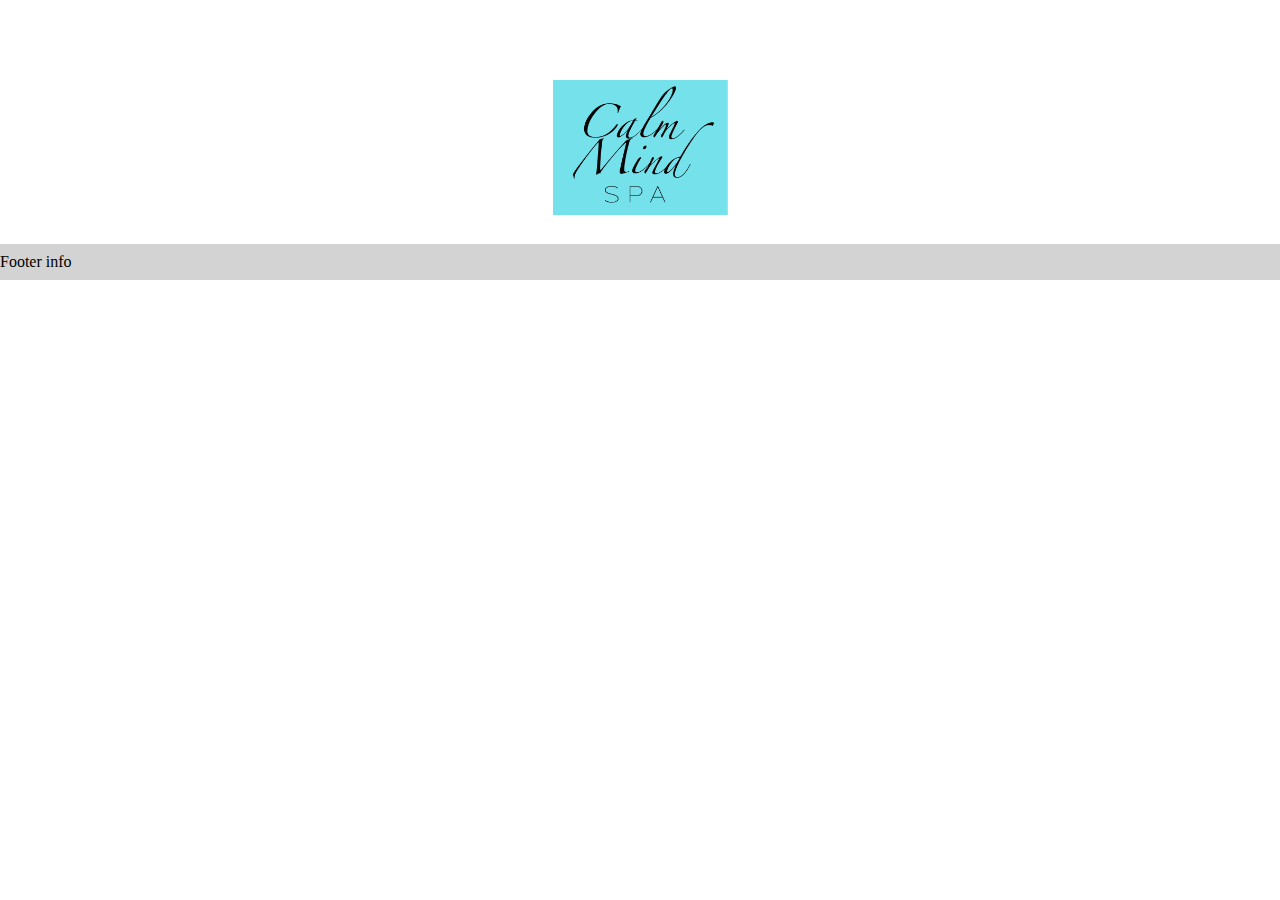
==== about.html @ 41650044 "added about page" ====
<!DOCTYPE html>
<html lang="en">
<head>
    <meta charset="UTF-8">
    <meta name="viewport" content="width=device-width, initial-scale=1.0">
    <title>About: Calm Mind Spa</title>
    <link rel="stylesheet" href="css/index.css" />
</head>
<body>
<header>
    <a href="index.html"
    ><img class="centered" src="images/calmmindlogo.png" alt="companylogo"
  /></a>

</header>
<main>


</main>
<footer>
    Footer info
</footer>    
</body>
</html>
---- css/index.css ----
/* This is air traffic control! */
/* http://meyerweb.com/eric/tools/css/reset/ 
   v2.0 | 20110126
   License: none (public domain)
*/
html,
body,
div,
span,
applet,
object,
iframe,
h1,
h2,
h3,
h4,
h5,
h6,
p,
blockquote,
pre,
a,
abbr,
acronym,
address,
big,
cite,
code,
del,
dfn,
em,
img,
ins,
kbd,
q,
s,
samp,
small,
strike,
strong,
sub,
sup,
tt,
var,
b,
u,
i,
center,
dl,
dt,
dd,
ol,
ul,
li,
fieldset,
form,
label,
legend,
table,
caption,
tbody,
tfoot,
thead,
tr,
th,
td,
article,
aside,
canvas,
details,
embed,
figure,
figcaption,
footer,
header,
hgroup,
menu,
nav,
output,
ruby,
section,
summary,
time,
mark,
audio,
video {
  margin: 0;
  padding: 0;
  border: 0;
  font-size: 100%;
  font: inherit;
  vertical-align: baseline;
}
/* HTML5 display-role reset for older browsers */
article,
aside,
details,
figcaption,
figure,
footer,
header,
hgroup,
menu,
nav,
section {
  display: block;
}
body {
  line-height: 1;
}
ol,
ul {
  list-style: none;
}
blockquote,
q {
  quotes: none;
}
blockquote:before,
blockquote:after,
q:before,
q:after {
  content: '';
  content: none;
}
table {
  border-collapse: collapse;
  border-spacing: 0;
}
html {
  box-sizing: border-box;
}
*,
*:before,
*:after {
  box-sizing: inherit;
}
.buttonstyle {
  border: 1px solid #999;
  padding: 15px 35px;
  font-size: 0.85rem;
  display: inline-block;
  letter-spacing: 0.2rem;
  margin: 40px 0;
}
.buttonstyle:hover {
  background-color: #333;
  color: #fff;
  transition: background 0.35s ease-in-out;
}
header {
  display: flex;
  flex-direction: column;
  align-items: center;
  justify-content: space-between;
  padding-bottom: 2%;
}
header img.centered {
  width: 175px;
  margin-top: 80px;
}
h2 {
  font-size: 2.2rem;
  margin-bottom: 60px;
}
p {
  padding: 2% 0;
}
button {
  border: 1px solid #999;
  padding: 15px 35px;
  font-size: 0.85rem;
  display: inline-block;
  letter-spacing: 0.2rem;
  margin: 40px 0;
}
button:hover {
  background-color: #333;
  color: #fff;
  transition: background 0.35s ease-in-out;
}
section {
  margin: 50px 0;
}
footer {
  background-color: lightgray;
  padding: 10px 0;
}
header.showimage {
  background-image: url("../images/header1.jpg");
  height: 100vh;
  background-size: cover;
  background-position: center;
  background-repeat: no-repeat;
  opacity: 0.9;
}
header.showimage img.centered {
  width: 175px;
  margin-top: 80px;
}
main {
  margin: 0 auto;
}
section#about {
  max-width: 1070px;
  padding: 6% 0;
  margin: 30px auto;
}
section#about img {
  width: 100%;
}
section#about .contentblock {
  padding: 0 3%;
  display: grid;
  grid-template-columns: 1fr 1fr;
  column-gap: 5%;
}
section#about .contentblock button {
  margin-top: 100px;
}
section#about p {
  font-size: 1.5rem;
  line-height: 2rem;
}
section#homevideo {
  display: flex;
  flex-direction: column;
  align-items: center;
  max-width: 1070px;
}
section#feature img {
  width: 100%;
}
header {
  background-image: none;
}
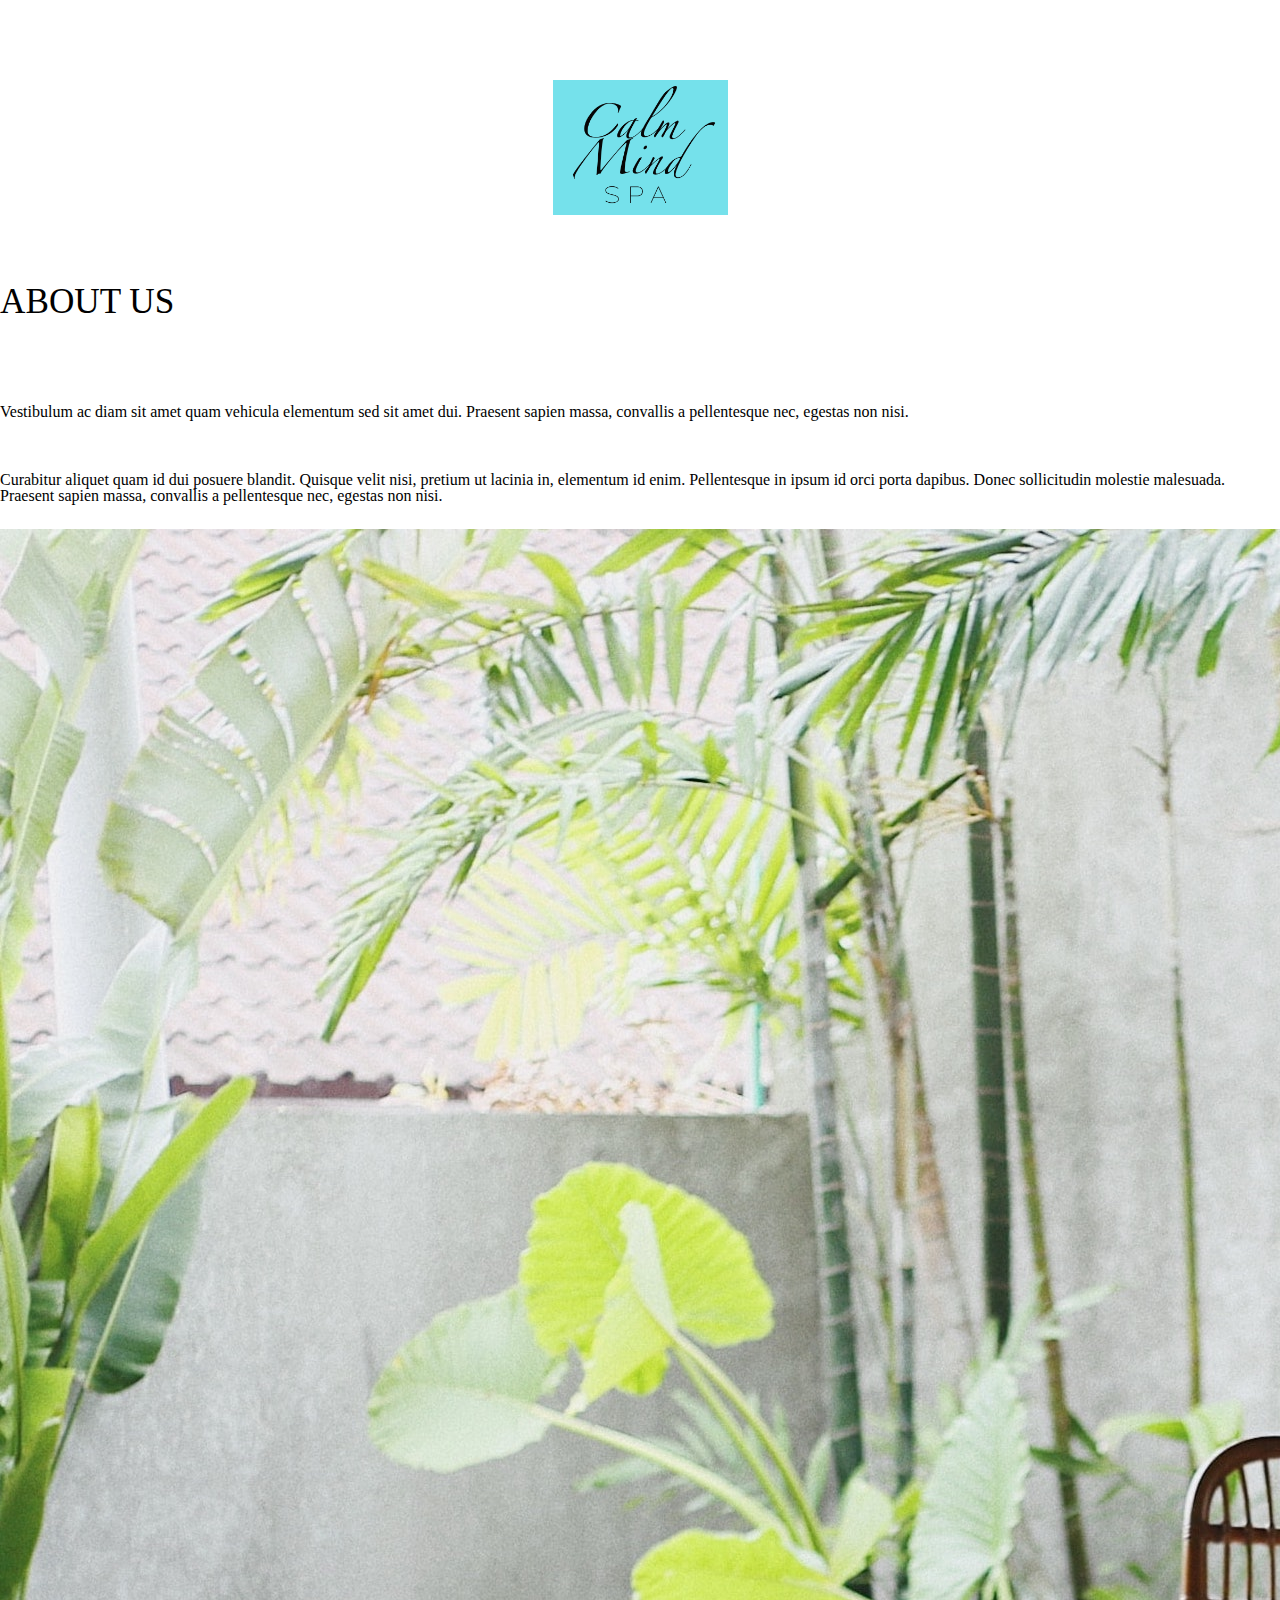
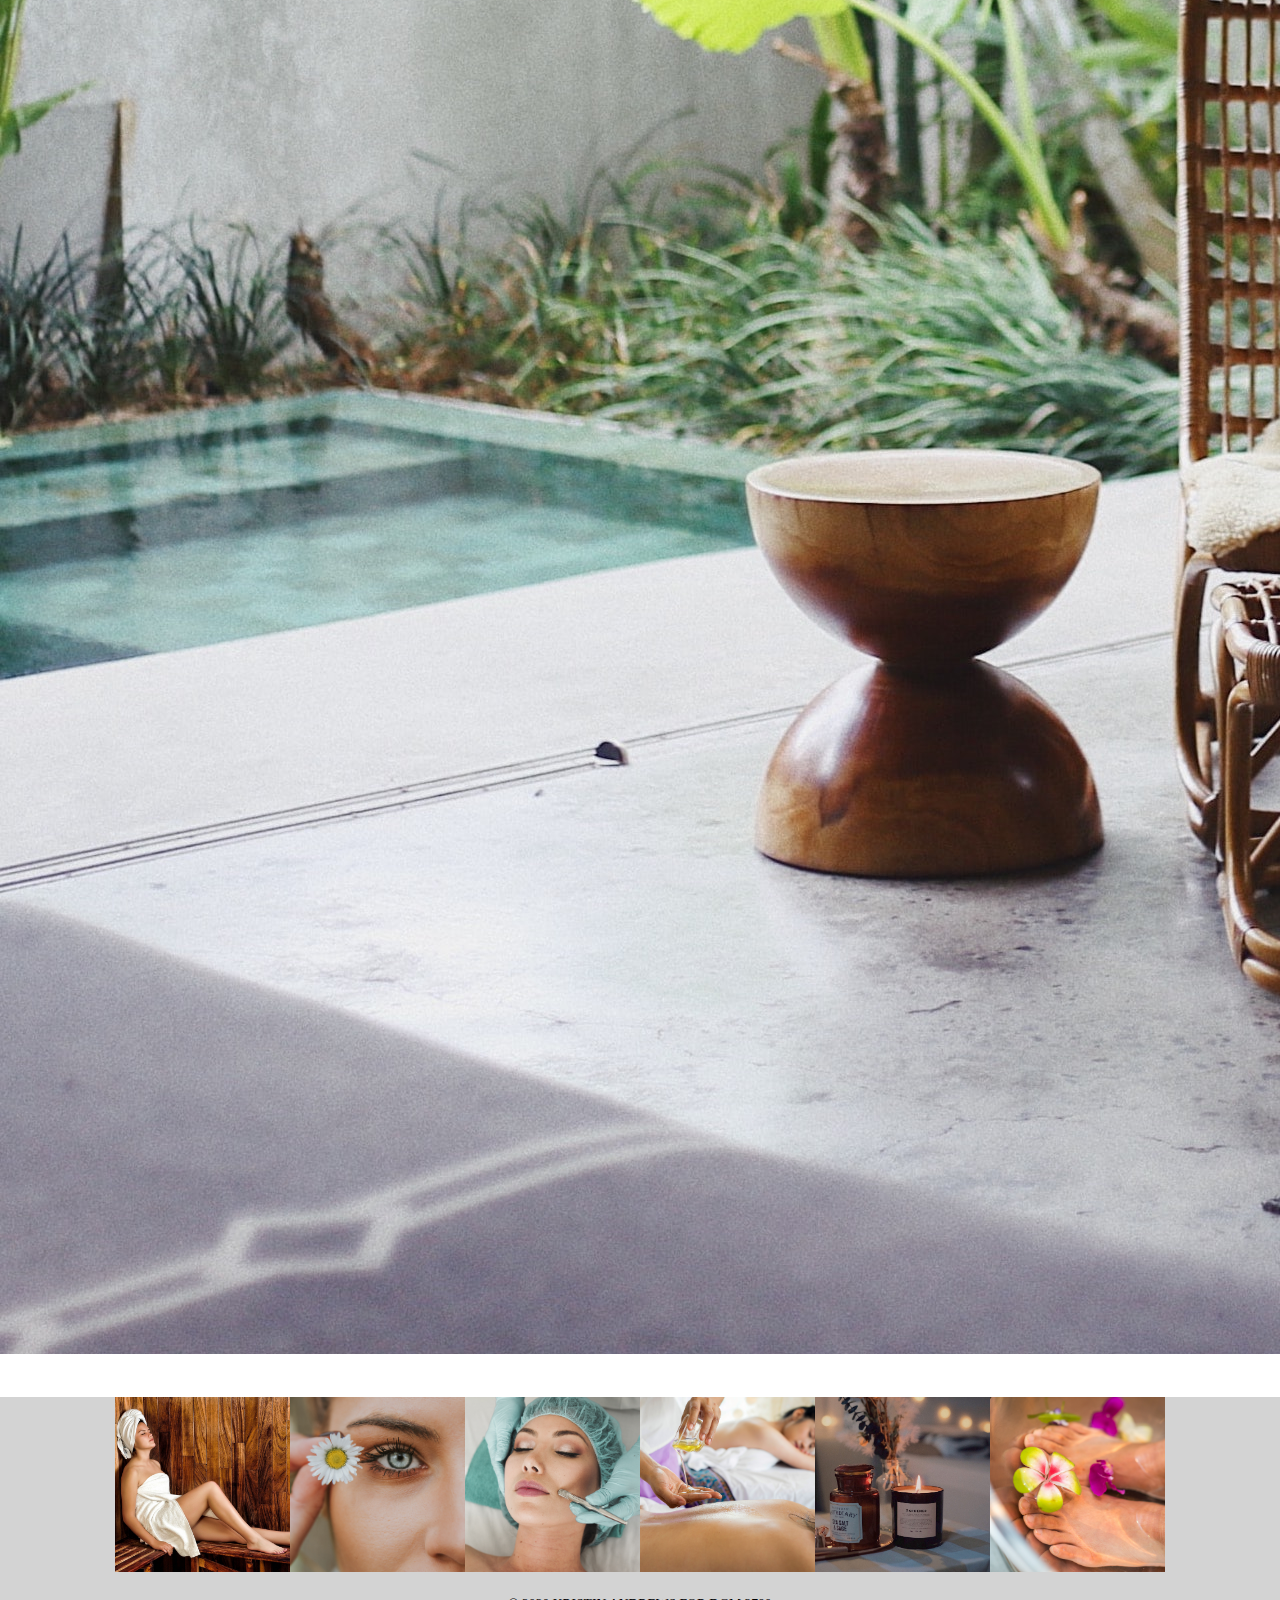
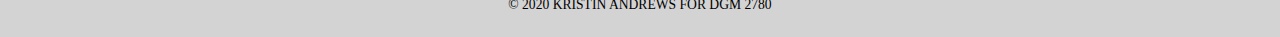
==== commit e5a4a15f: "footer additions" ====
--- a/about.html
+++ b/about.html
@@ -14,11 +14,41 @@
 
 </header>
 <main>
-
+    <section>
+    <div class="contentblock">
+        <div class="block1">
+          <h2>ABOUT US</h2>
+          <p>
+            Vestibulum ac diam sit amet quam vehicula elementum sed sit amet
+            dui. Praesent sapien massa, convallis a pellentesque nec, egestas
+            non nisi.
+          </p>
+          <p>
+            Curabitur aliquet quam id dui posuere blandit. Quisque velit nisi,
+            pretium ut lacinia in, elementum id enim. Pellentesque in ipsum id
+            orci porta dapibus. Donec sollicitudin molestie malesuada.
+            Praesent sapien massa, convallis a pellentesque nec, egestas non
+            nisi.
+          </p>
+        </div>
+        <!--closes block1-->
+        <img src="images/relaxingseatbypool.jpg" alt="" />
+      </div>
+      <!--closes contentblock-->
+    </section>
 
 </main>
 <footer>
-    Footer info
-</footer>    
+    <div class="instaphotos">
+<img src="images/womaninsauna.jpg" alt="">
+<img src="images/eyewithflower.jpg" alt="">
+<img src="images/prep.jpg" alt="">
+<img src="images/massageoil.jpg" alt="">
+<img src="images/candles.jpg" alt="">
+<img src="images/pedicure.jpg" alt="">
+
+    </div>
+  <p>&copy; 2020 KRISTIN ANDREWS FOR DGM 2780</p>
+</footer>  
 </body>
 </html>--- a/css/index.css
+++ b/css/index.css
@@ -142,6 +142,8 @@
   display: inline-block;
   letter-spacing: 0.2rem;
   margin: 40px 0;
+  min-width: 150px;
+  max-width: 200px;
 }
 .buttonstyle:hover {
   background-color: #333;
@@ -162,6 +164,9 @@
 h2 {
   font-size: 2.2rem;
   margin-bottom: 60px;
+}
+main {
+  margin: 0 auto;
 }
 p {
   padding: 2% 0;
@@ -173,6 +178,8 @@
   display: inline-block;
   letter-spacing: 0.2rem;
   margin: 40px 0;
+  min-width: 150px;
+  max-width: 200px;
 }
 button:hover {
   background-color: #333;
@@ -180,11 +187,18 @@
   transition: background 0.35s ease-in-out;
 }
 section {
-  margin: 50px 0;
+  margin: 40px 0;
 }
 footer {
   background-color: lightgray;
-  padding: 10px 0;
+  padding: 0;
+  font-size: 0.85rem;
+  display: flex;
+  flex-direction: column;
+  align-items: center;
+}
+footer img {
+  width: 175px;
 }
 header.showimage {
   background-image: url("../images/header1.jpg");
@@ -194,17 +208,13 @@
   background-repeat: no-repeat;
   opacity: 0.9;
 }
-header.showimage img.centered {
-  width: 175px;
-  margin-top: 80px;
-}
 main {
   margin: 0 auto;
 }
 section#about {
   max-width: 1070px;
   padding: 6% 0;
-  margin: 30px auto;
+  margin: 30px auto 0px auto;
 }
 section#about img {
   width: 100%;
@@ -226,11 +236,29 @@
   display: flex;
   flex-direction: column;
   align-items: center;
-  max-width: 1070px;
+  max-width: 1100px;
+  margin: 0 auto;
+  padding: 6% 0;
+}
+section#homevideo img {
+  width: 100%;
+}
+section#feature {
+  margin-bottom: 95px;
 }
 section#feature img {
   width: 100%;
 }
+section#feature .overlay_text {
+  display: flex;
+  flex-direction: column;
+  align-items: center;
+  text-align: center;
+}
+footer .instaphotos {
+  display: flex;
+  max-width: 1100px;
+}
 header {
   background-image: none;
 }
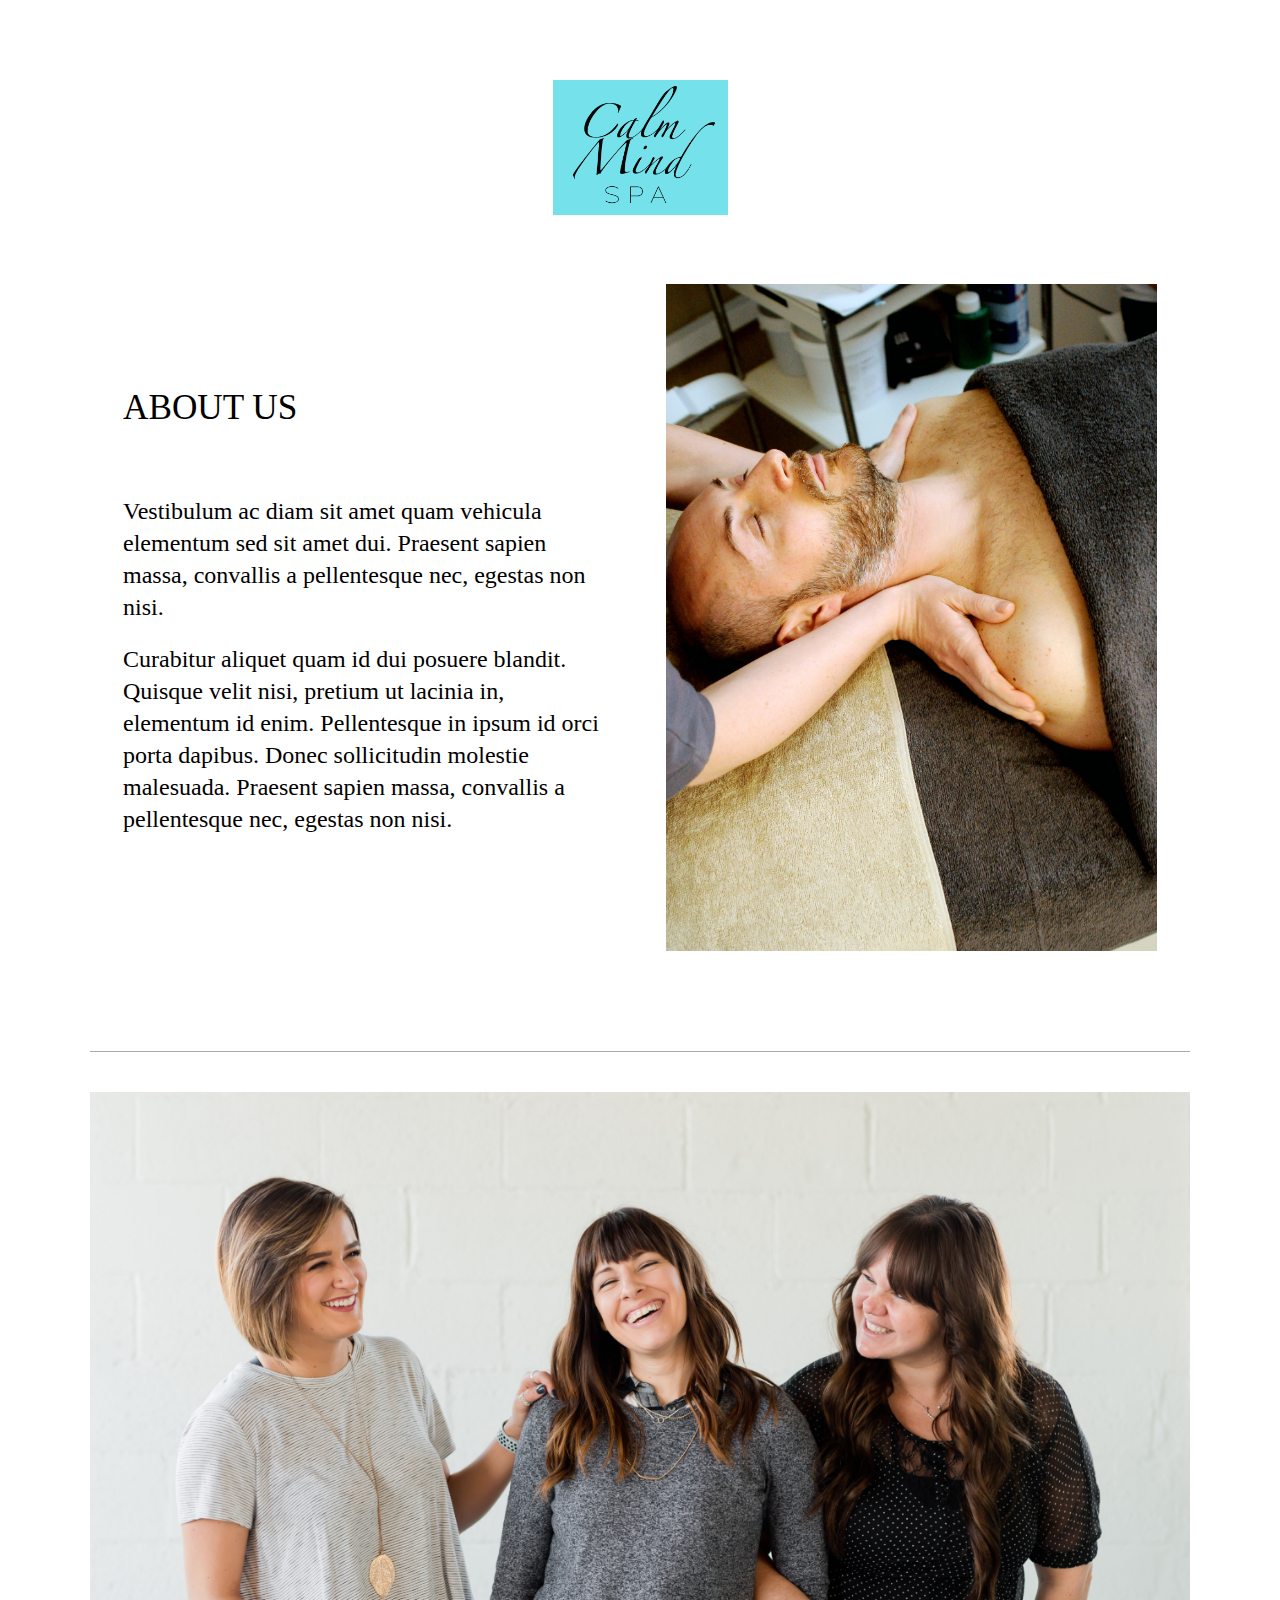
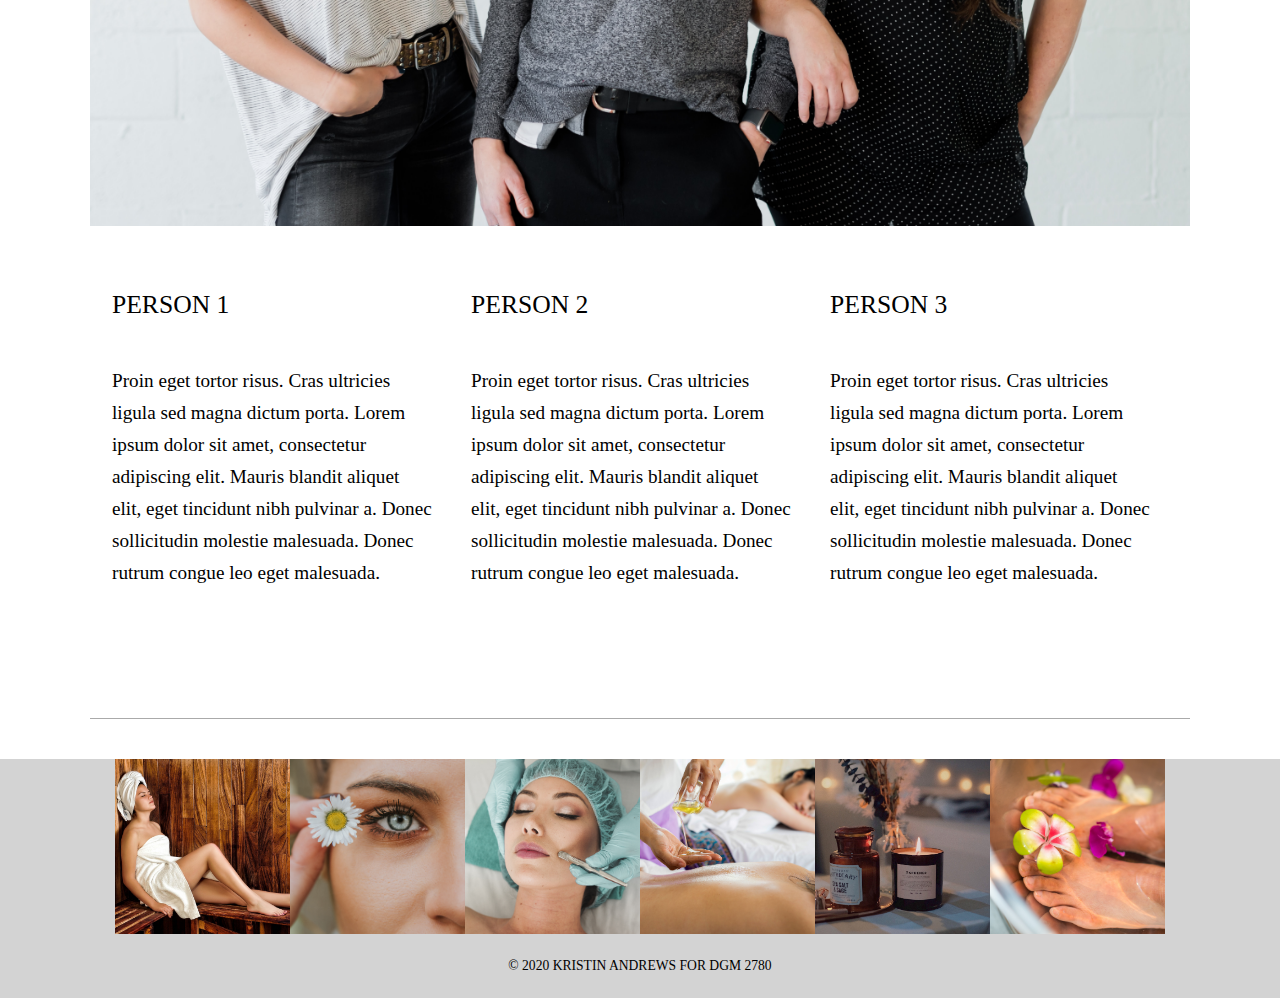
==== commit 1a2cb443: "bio section about page" ====
--- a/about.html
+++ b/about.html
@@ -1,54 +1,87 @@
 <!DOCTYPE html>
 <html lang="en">
-<head>
-    <meta charset="UTF-8">
-    <meta name="viewport" content="width=device-width, initial-scale=1.0">
+  <head>
+    <meta charset="UTF-8" />
+    <meta name="viewport" content="width=device-width, initial-scale=1.0" />
     <title>About: Calm Mind Spa</title>
     <link rel="stylesheet" href="css/index.css" />
-</head>
-<body>
-<header>
-    <a href="index.html"
-    ><img class="centered" src="images/calmmindlogo.png" alt="companylogo"
-  /></a>
+  </head>
+  <body>
+    <header>
+      <a href="index.html"
+        ><img class="centered" src="images/calmmindlogo.png" alt="companylogo"
+      /></a>
+    </header>
+    <main>
+      <section class="spread">
+        <div class="contentblock">
+          <div class="block1 intro">
+            <h2>ABOUT US</h2>
+            <p>
+              Vestibulum ac diam sit amet quam vehicula elementum sed sit amet
+              dui. Praesent sapien massa, convallis a pellentesque nec, egestas
+              non nisi.
+            </p>
+            <p>
+              Curabitur aliquet quam id dui posuere blandit. Quisque velit nisi,
+              pretium ut lacinia in, elementum id enim. Pellentesque in ipsum id
+              orci porta dapibus. Donec sollicitudin molestie malesuada.
+              Praesent sapien massa, convallis a pellentesque nec, egestas non
+              nisi.
+            </p>
+          </div>
+          <!--closes block1-->
+          <img src="images/malemassage.jpg" alt="" />
+        </div>
+        <!--closes contentblock-->
+      </section>
 
-</header>
-<main>
-    <section>
-    <div class="contentblock">
-        <div class="block1">
-          <h2>ABOUT US</h2>
-          <p>
-            Vestibulum ac diam sit amet quam vehicula elementum sed sit amet
-            dui. Praesent sapien massa, convallis a pellentesque nec, egestas
-            non nisi.
-          </p>
-          <p>
-            Curabitur aliquet quam id dui posuere blandit. Quisque velit nisi,
-            pretium ut lacinia in, elementum id enim. Pellentesque in ipsum id
-            orci porta dapibus. Donec sollicitudin molestie malesuada.
-            Praesent sapien massa, convallis a pellentesque nec, egestas non
-            nisi.
-          </p>
+      <section class="spread width_constraint">
+        <img src="images/bossbabes.jpg" />
+        <div id="bios">
+          <div class="person">
+            <h3>PERSON 1</h3>
+            <p>
+              Proin eget tortor risus. Cras ultricies ligula sed magna dictum
+              porta. Lorem ipsum dolor sit amet, consectetur adipiscing elit.
+              Mauris blandit aliquet elit, eget tincidunt nibh pulvinar a. Donec
+              sollicitudin molestie malesuada. Donec rutrum congue leo eget
+              malesuada.
+            </p>
+          </div>
+          <div class="person">
+            <h3>PERSON 2</h3>
+            <p>
+              Proin eget tortor risus. Cras ultricies ligula sed magna dictum
+              porta. Lorem ipsum dolor sit amet, consectetur adipiscing elit.
+              Mauris blandit aliquet elit, eget tincidunt nibh pulvinar a. Donec
+              sollicitudin molestie malesuada. Donec rutrum congue leo eget
+              malesuada.
+            </p>
+          </div>
+          <div class="person">
+            <h3>PERSON 3</h3>
+            <p>
+              Proin eget tortor risus. Cras ultricies ligula sed magna dictum
+              porta. Lorem ipsum dolor sit amet, consectetur adipiscing elit.
+              Mauris blandit aliquet elit, eget tincidunt nibh pulvinar a. Donec
+              sollicitudin molestie malesuada. Donec rutrum congue leo eget
+              malesuada.
+            </p>
+          </div>
         </div>
-        <!--closes block1-->
-        <img src="images/relaxingseatbypool.jpg" alt="" />
+      </section>
+    </main>
+    <footer>
+      <div class="instaphotos">
+        <img src="images/womaninsauna.jpg" alt="" />
+        <img src="images/eyewithflower.jpg" alt="" />
+        <img src="images/prep.jpg" alt="" />
+        <img src="images/massageoil.jpg" alt="" />
+        <img src="images/candles.jpg" alt="" />
+        <img src="images/pedicure.jpg" alt="" />
       </div>
-      <!--closes contentblock-->
-    </section>
-
-</main>
-<footer>
-    <div class="instaphotos">
-<img src="images/womaninsauna.jpg" alt="">
-<img src="images/eyewithflower.jpg" alt="">
-<img src="images/prep.jpg" alt="">
-<img src="images/massageoil.jpg" alt="">
-<img src="images/candles.jpg" alt="">
-<img src="images/pedicure.jpg" alt="">
-
-    </div>
-  <p>&copy; 2020 KRISTIN ANDREWS FOR DGM 2780</p>
-</footer>  
-</body>
-</html>+      <p>&copy; 2020 KRISTIN ANDREWS FOR DGM 2780</p>
+    </footer>
+  </body>
+</html>
--- a/css/index.css
+++ b/css/index.css
@@ -165,6 +165,10 @@
   font-size: 2.2rem;
   margin-bottom: 60px;
 }
+h3 {
+  font-size: 1.6rem;
+  padding: 12% 0;
+}
 main {
   margin: 0 auto;
 }
@@ -187,7 +191,7 @@
   transition: background 0.35s ease-in-out;
 }
 section {
-  margin: 40px 0;
+  margin: 40px auto;
 }
 footer {
   background-color: lightgray;
@@ -262,3 +266,40 @@
 header {
   background-image: none;
 }
+.contentblock {
+  margin: 0 auto;
+  max-width: 1100px;
+  padding: 0 3%;
+  display: grid;
+  grid-template-columns: 1fr 1fr;
+  column-gap: 5%;
+}
+.contentblock p {
+  font-size: 1.5rem;
+  line-height: 2rem;
+}
+.contentblock img {
+  width: 100%;
+}
+.contentblock .intro {
+  align-self: center;
+}
+section.spread {
+  padding-bottom: 100px;
+  border-bottom: 1px solid #aaa;
+  max-width: 1100px;
+}
+section.width_constraint img {
+  width: 100%;
+}
+div#bios {
+  display: grid;
+  grid-template-columns: 1fr 1fr 1fr;
+  column-gap: 2%;
+  padding: 2%;
+}
+div#bios p {
+  font-size: 1.2rem;
+  line-height: 2rem;
+  padding-right: 5%;
+}
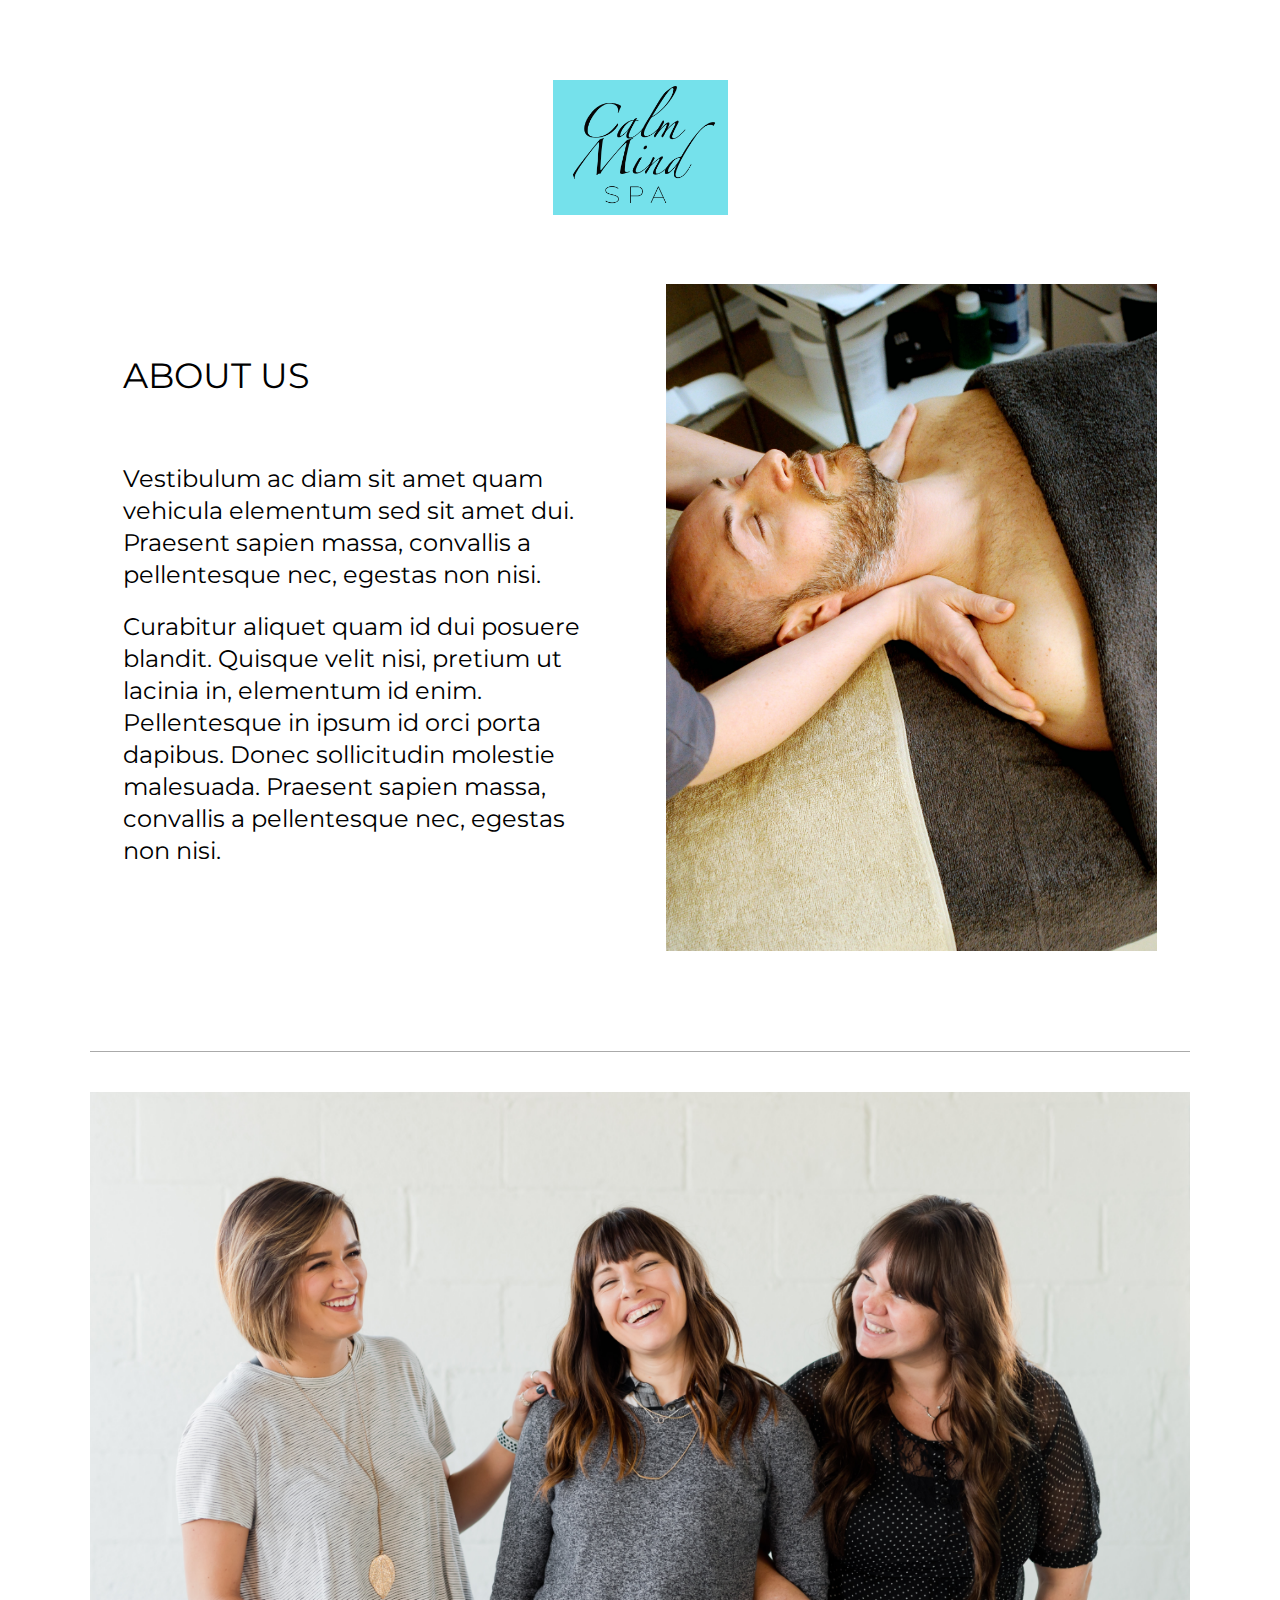
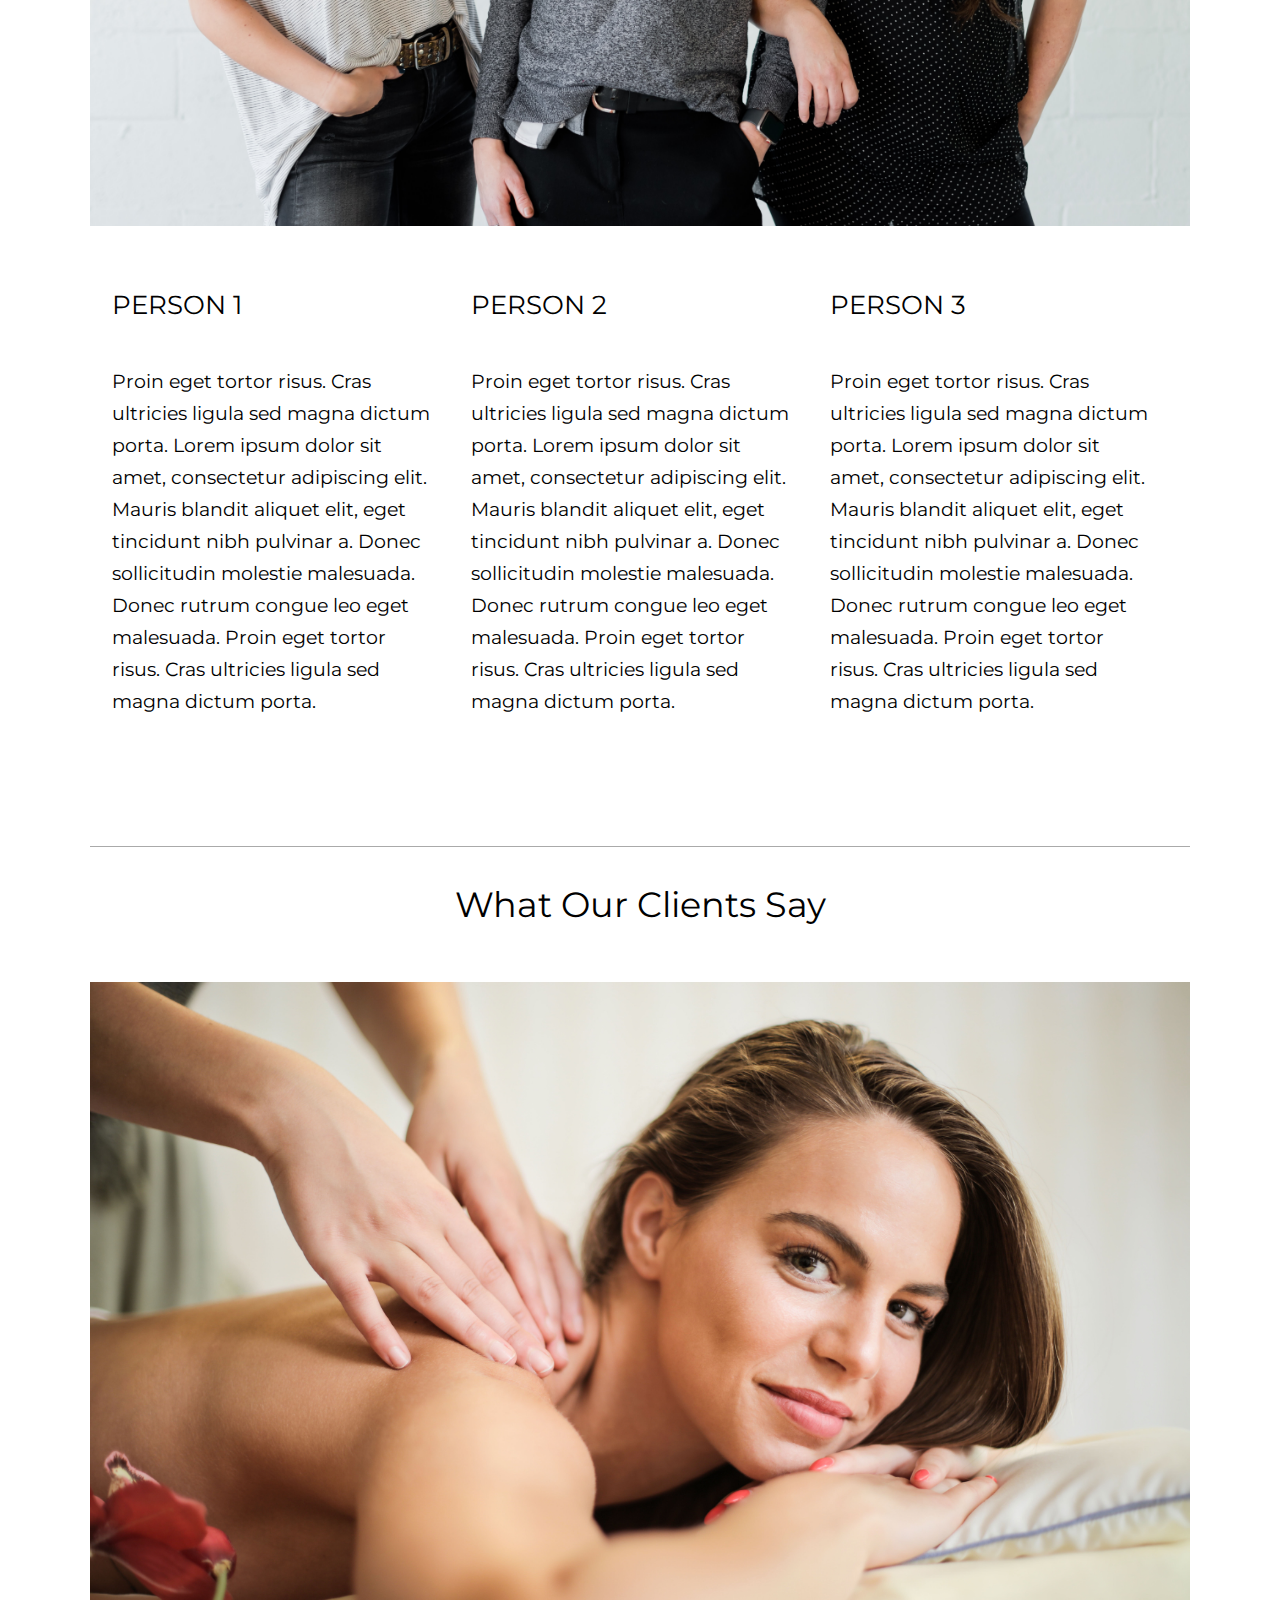
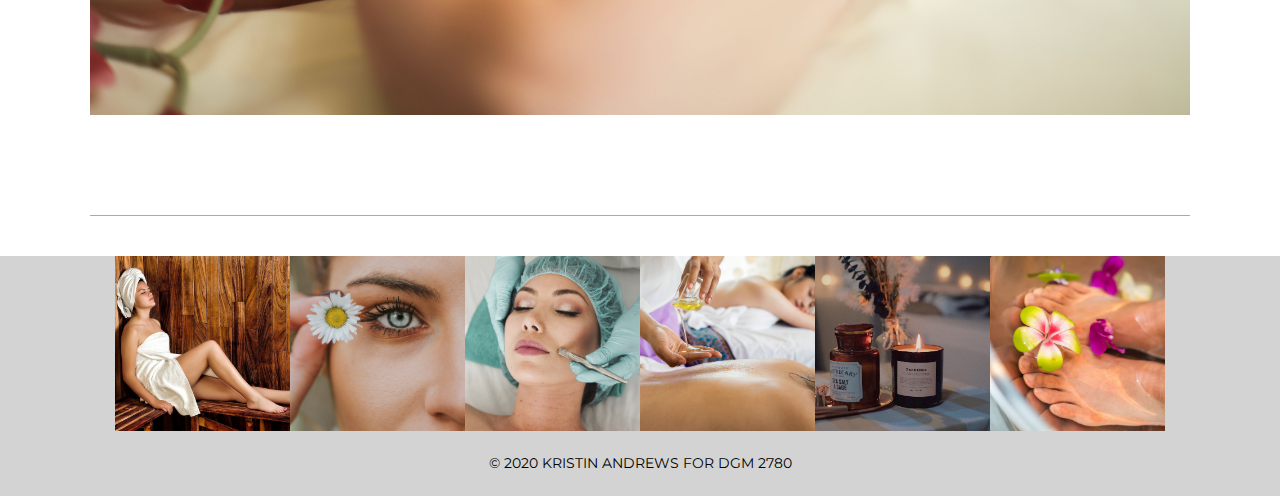
==== commit 063f0ee2: "added last image" ====
--- a/about.html
+++ b/about.html
@@ -4,6 +4,8 @@
     <meta charset="UTF-8" />
     <meta name="viewport" content="width=device-width, initial-scale=1.0" />
     <title>About: Calm Mind Spa</title>
+    <link href="https://fonts.googleapis.com/css?family=Open+Sans&display=swap" rel="stylesheet">
+    <link href="https://fonts.googleapis.com/css?family=Montserrat&display=swap" rel="stylesheet">
     <link rel="stylesheet" href="css/index.css" />
   </head>
   <body>
@@ -46,7 +48,8 @@
               porta. Lorem ipsum dolor sit amet, consectetur adipiscing elit.
               Mauris blandit aliquet elit, eget tincidunt nibh pulvinar a. Donec
               sollicitudin molestie malesuada. Donec rutrum congue leo eget
-              malesuada.
+              malesuada. Proin eget tortor risus. Cras ultricies ligula sed magna dictum
+              porta.
             </p>
           </div>
           <div class="person">
@@ -56,7 +59,8 @@
               porta. Lorem ipsum dolor sit amet, consectetur adipiscing elit.
               Mauris blandit aliquet elit, eget tincidunt nibh pulvinar a. Donec
               sollicitudin molestie malesuada. Donec rutrum congue leo eget
-              malesuada.
+              malesuada. Proin eget tortor risus. Cras ultricies ligula sed magna dictum
+              porta.
             </p>
           </div>
           <div class="person">
@@ -66,11 +70,16 @@
               porta. Lorem ipsum dolor sit amet, consectetur adipiscing elit.
               Mauris blandit aliquet elit, eget tincidunt nibh pulvinar a. Donec
               sollicitudin molestie malesuada. Donec rutrum congue leo eget
-              malesuada.
+              malesuada. Proin eget tortor risus. Cras ultricies ligula sed magna dictum
+              porta.
             </p>
           </div>
         </div>
       </section>
+      <section id="testimonials" class="spread">
+      <h2>What Our Clients Say</h2>
+<img src="images/womanlooking.jpg" alt="" />
+    </section>
     </main>
     <footer>
       <div class="instaphotos">
--- a/css/index.css
+++ b/css/index.css
@@ -150,6 +150,9 @@
   color: #fff;
   transition: background 0.35s ease-in-out;
 }
+body {
+  font-family: 'Montserrat', sans-serif;
+}
 header {
   display: flex;
   flex-direction: column;
@@ -303,3 +306,13 @@
   line-height: 2rem;
   padding-right: 5%;
 }
+section#testimonials {
+  display: flex;
+  flex-direction: column;
+  align-items: center;
+  justify-content: center;
+  max-width: 1100px;
+}
+section#testimonials img {
+  width: 100%;
+}
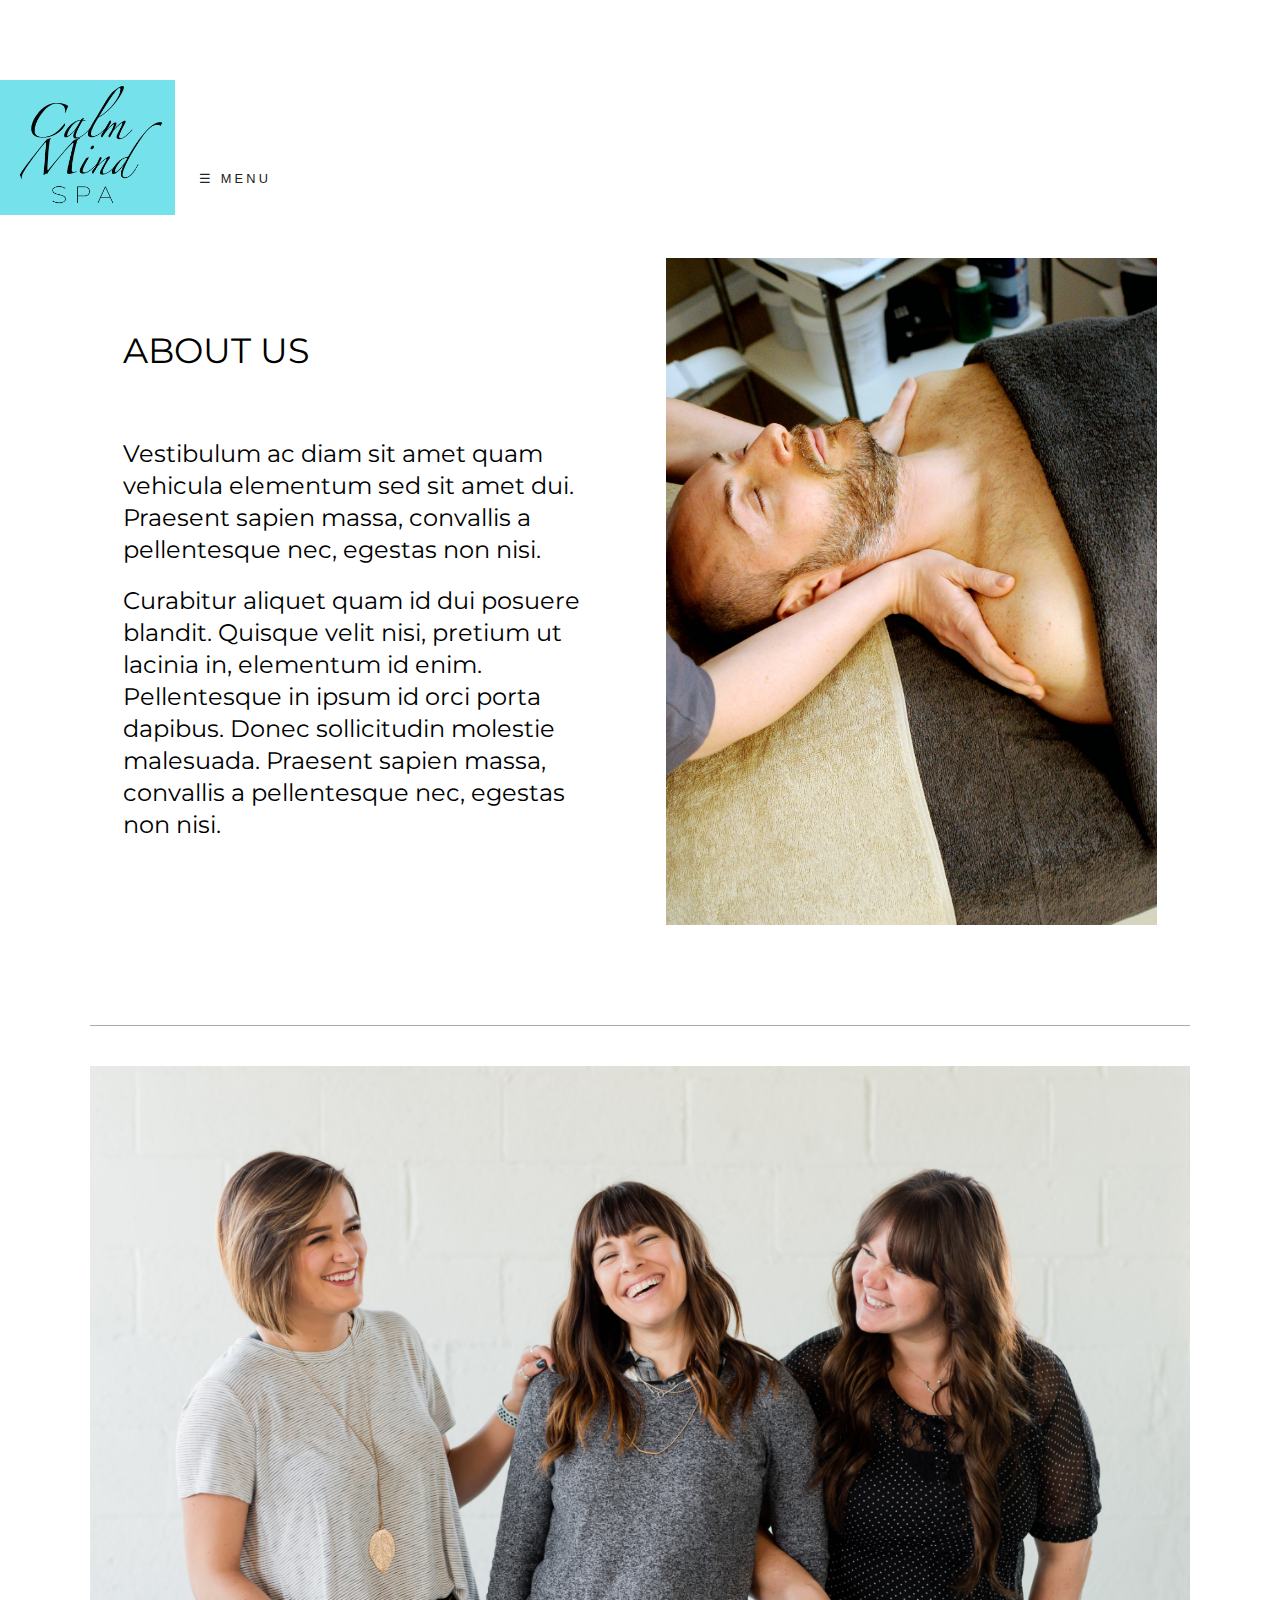
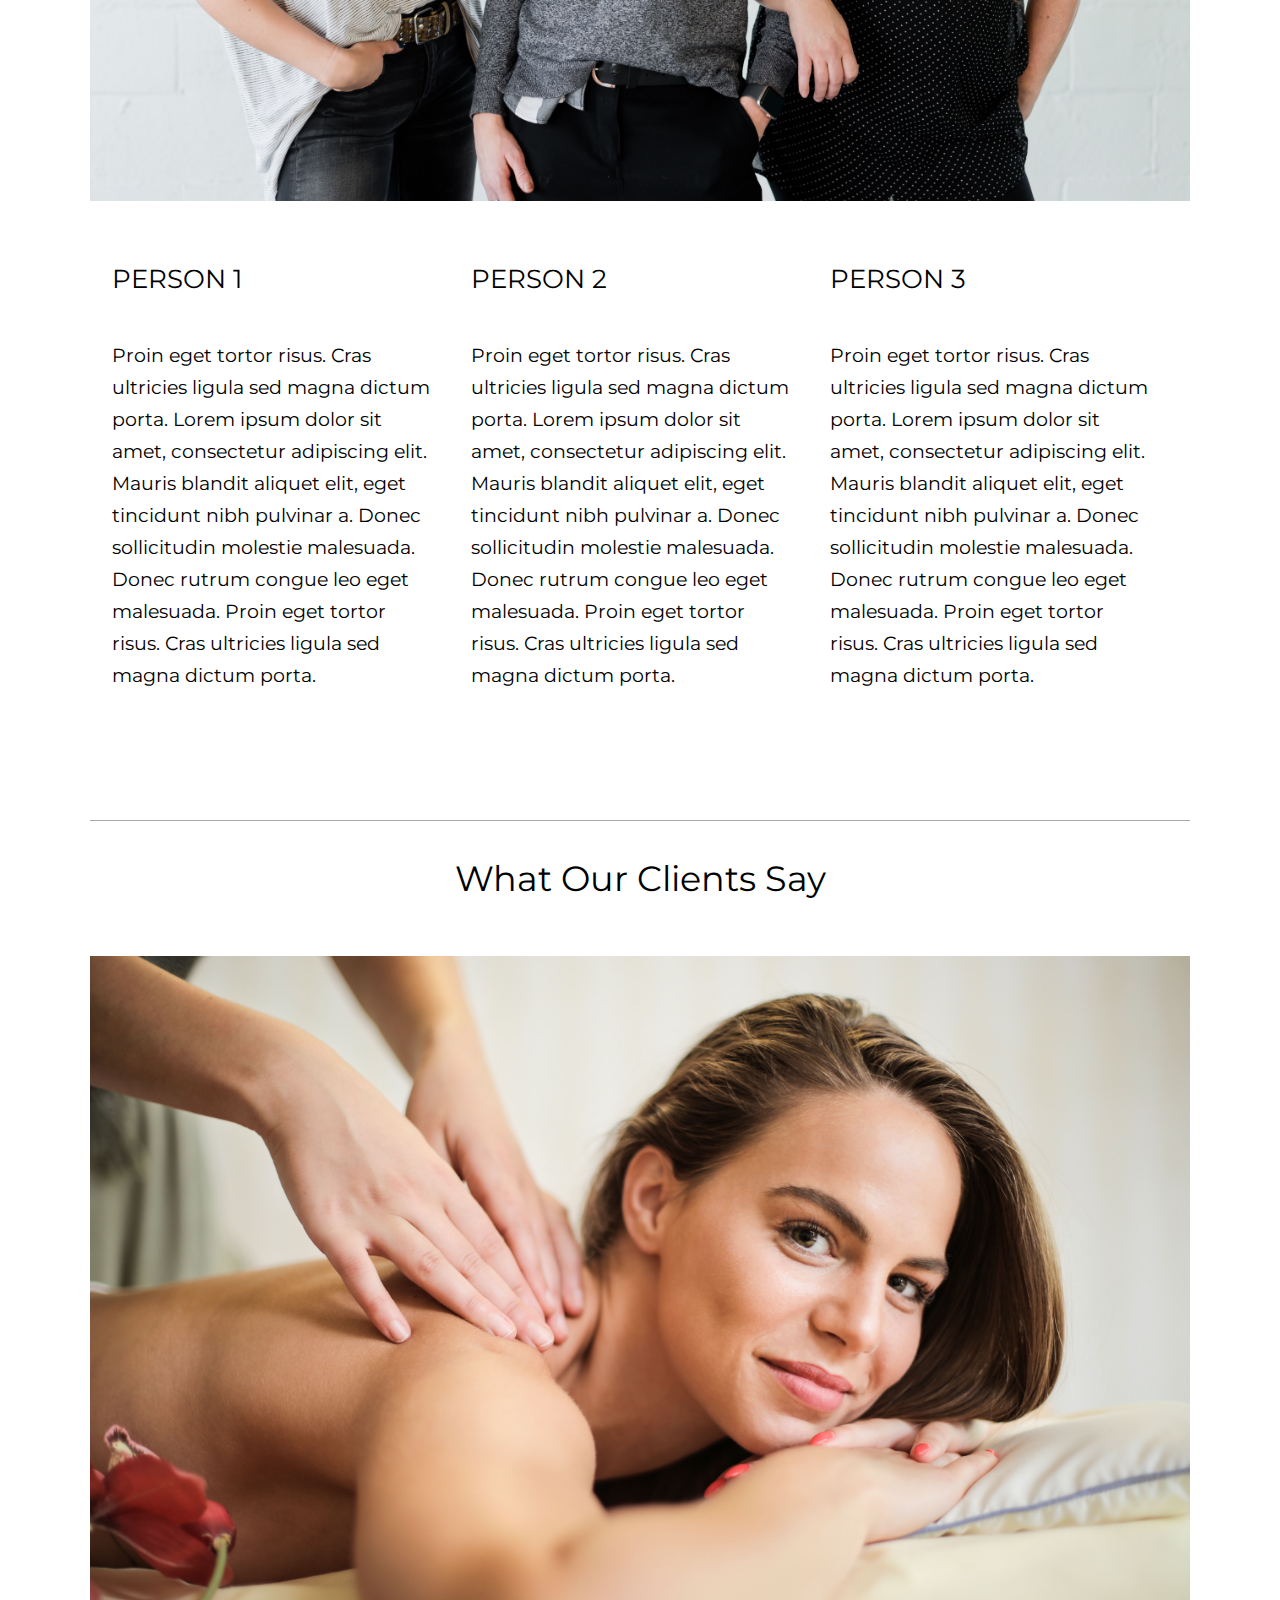
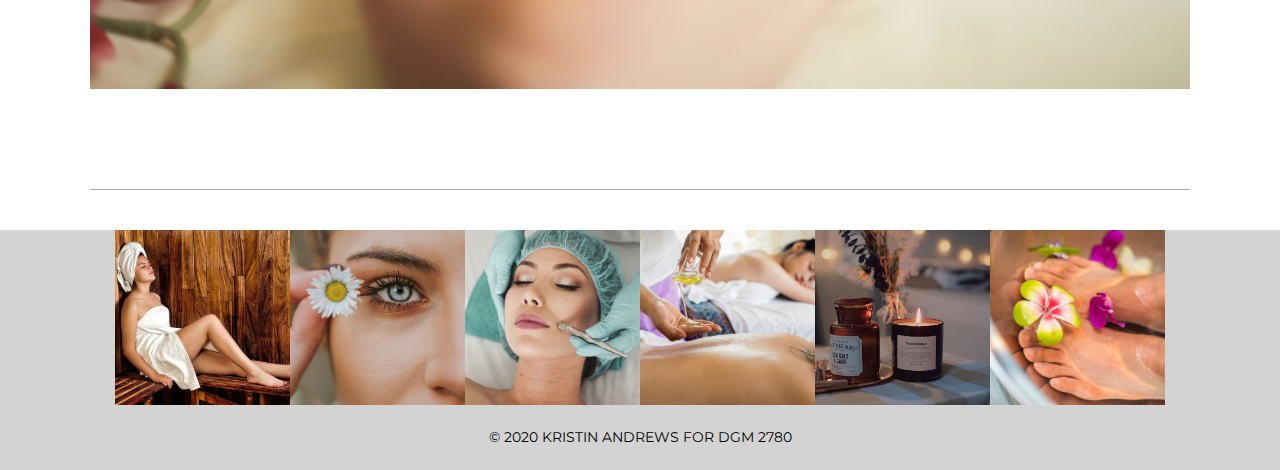
==== commit 14e243cc: "added nav menu" ====
--- a/about.html
+++ b/about.html
@@ -13,6 +13,18 @@
       <a href="index.html"
         ><img class="centered" src="images/calmmindlogo.png" alt="companylogo"
       /></a>
+      <nav>
+        <button id="navButton" onclick="toggleMenu()">
+            <span>&#9776; MENU</span>
+            <span>&otimes; CLOSE</span>
+        </button>
+      <ul id="primaryNav" class="hide">
+        <li><a href="#">Home</a></li>
+        <li><a href="#">Opinion</a></li>
+        <li class="active"><a href="#">Politics</a></li>
+        <li><a href="#">Business</a></li>
+      </ul>
+    </nav>
     </header>
     <main>
       <section class="spread">
--- a/css/index.css
+++ b/css/index.css
@@ -153,16 +153,81 @@
 body {
   font-family: 'Montserrat', sans-serif;
 }
-header {
-  display: flex;
-  flex-direction: column;
-  align-items: center;
-  justify-content: space-between;
-  padding-bottom: 2%;
-}
 header img.centered {
   width: 175px;
   margin-top: 80px;
+  position: relative;
+}
+header .centerDiv {
+  display: flex;
+  flex-direction: column;
+  align-items: center;
+  justify-content: space-between;
+  height: 100vh;
+  padding-bottom: 0;
+  position: relative;
+}
+nav {
+  background-color: transparent;
+  margin-bottom: 0;
+  width: 25%;
+  z-index: 1;
+  position: absolute;
+  left: 12%;
+  top: 17%;
+}
+nav .open {
+  background-color: #222;
+  color: #fff;
+}
+nav .open:hover {
+  background-color: #222;
+}
+nav ul {
+  list-style-type: none;
+  padding: 0;
+  margin: 0;
+}
+nav ul li a {
+  display: block;
+  padding: 1rem 1rem;
+  text-decoration: none;
+  color: #fff;
+  font-size: 0.9rem;
+}
+nav #navButton span:nth-child(1) {
+  display: block;
+}
+nav #navButton span:nth-child(2) {
+  display: none;
+}
+nav #navButton.open span:nth-child(1) {
+  display: none;
+}
+nav #navButton.open span:nth-child(2) {
+  display: block;
+}
+nav #primaryNav {
+  height: 0;
+  overflow: hidden;
+  width: 152px;
+  margin-left: 2%;
+  background-color: #222;
+}
+nav #primaryNav.open {
+  height: auto;
+}
+nav button {
+  margin: 0.2rem 2%;
+  background-color: transparent;
+  border: none;
+  font-size: 0.8rem;
+  color: #222;
+}
+nav button:hover {
+  background-color: transparent;
+  color: #fff;
+  transition: background 0.35s ease-in-out;
 }
 h2 {
   font-size: 2.2rem;
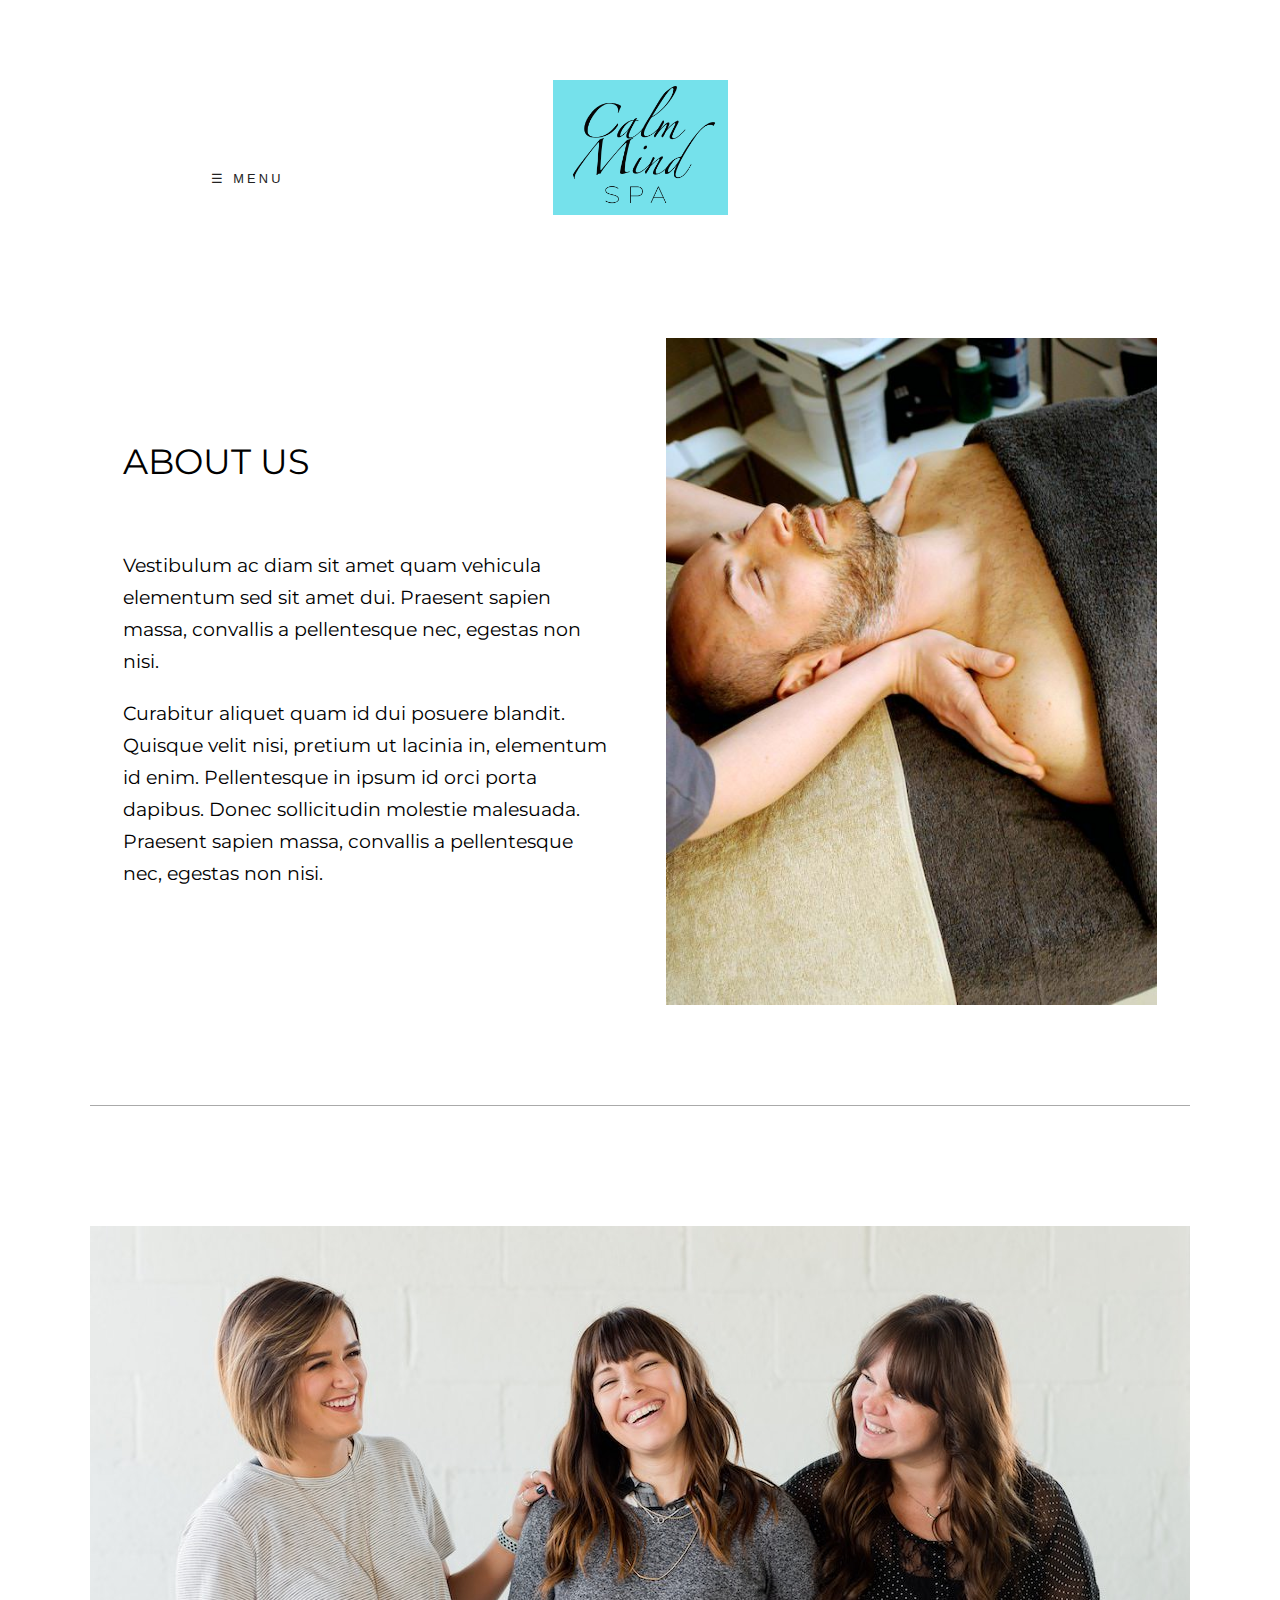
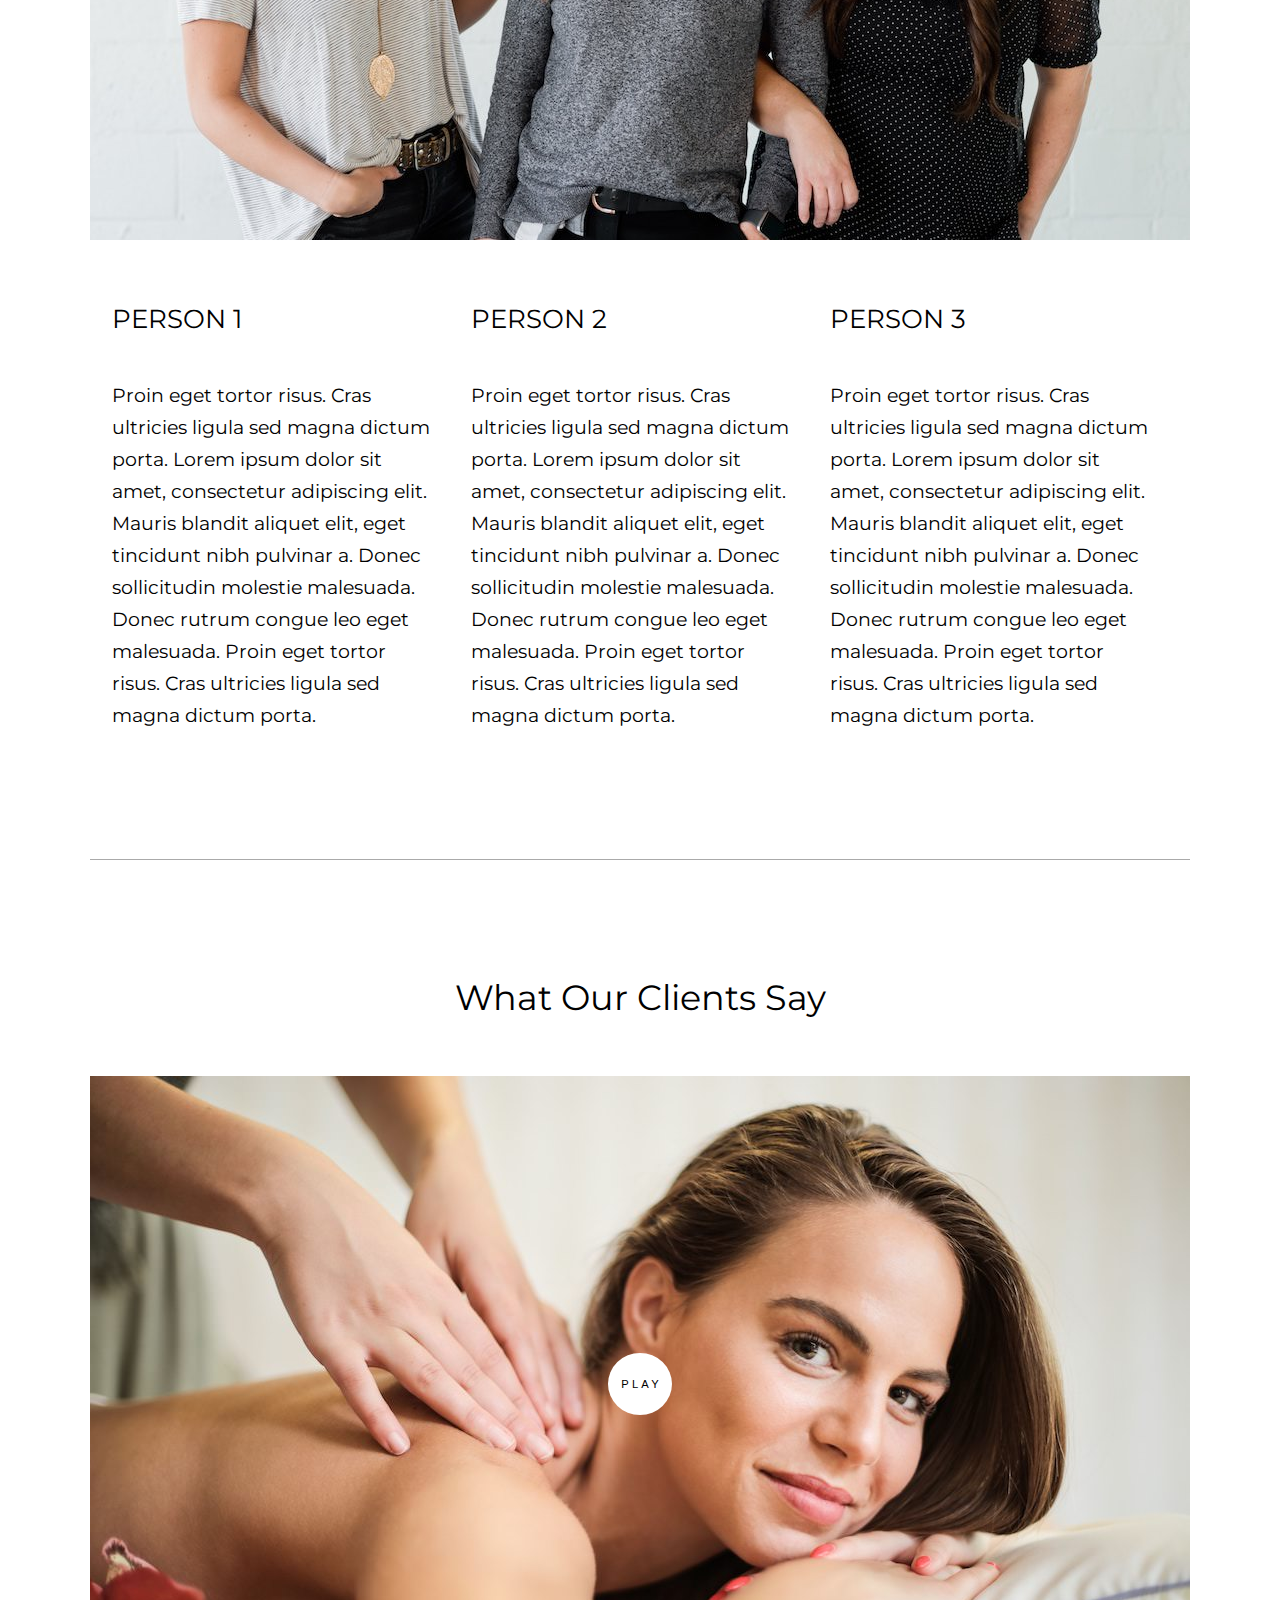
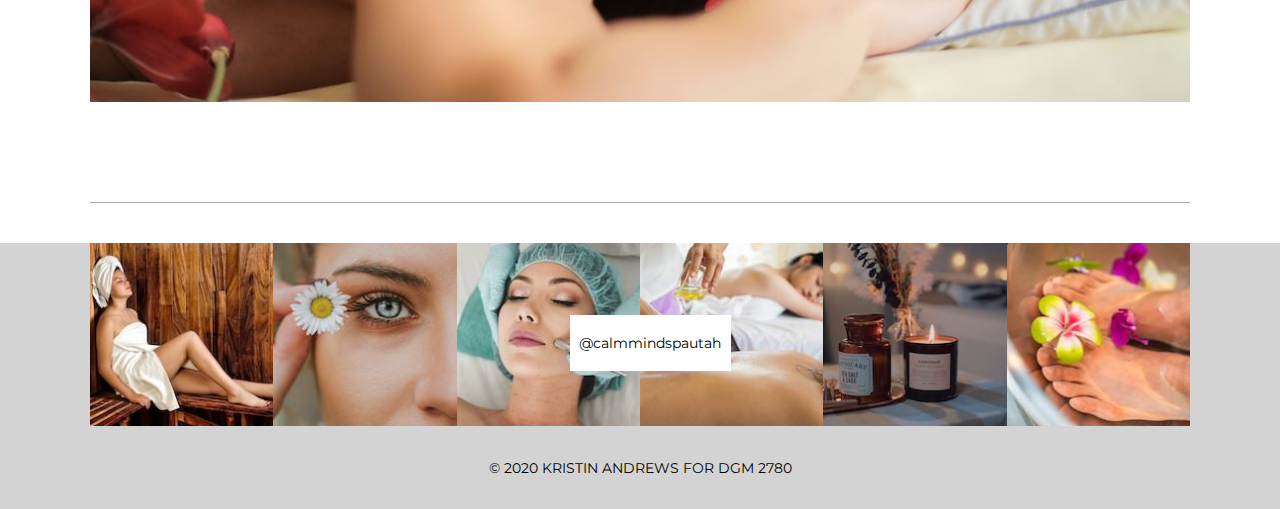
==== commit db0572a4: "compressed images" ====
--- a/about.html
+++ b/about.html
@@ -10,22 +10,29 @@
   </head>
   <body>
     <header>
-      <a href="index.html"
+		<nav id="blackNav">
+			<button id="navButton" onclick="toggleMenu()">
+				<span>&#9776; MENU</span>
+				<span>&otimes; CLOSE</span>
+			</button>
+		  <ul id="primaryNav" class="hide">
+			<li><a href="index.html">HOME</a></li>
+			<li><a href="about.html">ABOUT</a></li>
+			<li><a href="#">SERVICES</a></li>
+			<li><a href="#">CONTACT</a></li>
+		  </ul>
+		</nav>
+	  <div class="secondaryHeader"> 
+		<a href="index.html"
         ><img class="centered" src="images/calmmindlogo.png" alt="companylogo"
       /></a>
-      <nav>
-        <button id="navButton" onclick="toggleMenu()">
-            <span>&#9776; MENU</span>
-            <span>&otimes; CLOSE</span>
-        </button>
-      <ul id="primaryNav" class="hide">
-        <li><a href="#">Home</a></li>
-        <li><a href="#">Opinion</a></li>
-        <li class="active"><a href="#">Politics</a></li>
-        <li><a href="#">Business</a></li>
-      </ul>
-    </nav>
+	
+	  
+	</div> <!--closes centered-->
     </header>
+
+
+    
     <main>
       <section class="spread">
         <div class="contentblock">
@@ -88,21 +95,31 @@
           </div>
         </div>
       </section>
+      
       <section id="testimonials" class="spread">
       <h2>What Our Clients Say</h2>
+      <button class="round">PLAY</button>
 <img src="images/womanlooking.jpg" alt="" />
     </section>
     </main>
     <footer>
-      <div class="instaphotos">
-        <img src="images/womaninsauna.jpg" alt="" />
-        <img src="images/eyewithflower.jpg" alt="" />
-        <img src="images/prep.jpg" alt="" />
-        <img src="images/massageoil.jpg" alt="" />
-        <img src="images/candles.jpg" alt="" />
-        <img src="images/pedicure.jpg" alt="" />
-      </div>
-      <p>&copy; 2020 KRISTIN ANDREWS FOR DGM 2780</p>
+		<a href="https://www.instagram.com/" target="_blank"><div class="overlaytext">
+		<p>@calmmindspautah</p>
+	</div></a>
+	<a href="https://www.instagram.com/" target="_blank">
+		<div class="instaphotos">
+			<img src="images/womaninsauna.jpg" alt="">
+			<img src="images/eyewithflower.jpg" alt="">
+			<img src="images/prep.jpg" alt="">
+			<img src="images/massageoil.jpg" alt="">
+			<img src="images/candles.jpg" alt="">
+			<img src="images/pedicure.jpg" alt="">
+			
+				</div>
+			</a>
+	  <p>&copy; 2020 KRISTIN ANDREWS FOR DGM 2780</p>
+	
     </footer>
+    <script type="text/javascript" src="js/main.js"></script>
   </body>
 </html>
--- a/css/index.css
+++ b/css/index.css
@@ -147,11 +147,34 @@
 }
 .buttonstyle:hover {
   background-color: #333;
-  color: #fff;
+  color: #a6ebf1;
   transition: background 0.35s ease-in-out;
+}
+.roundbutton {
+  background-color: #fff;
+  border: none;
+  color: #000;
+  padding: 25px 25px 25px 28px;
+  text-align: center;
+  text-decoration: none;
+  display: inline-block;
+  font-size: 0.7rem;
+  margin: 2px 2px;
+  border-radius: 50%;
+  width: 64px;
+  min-width: 50px;
+  display: flex;
+  justify-content: center;
+}
+.roundbutton:hover {
+  transition: background 1s ease-in-out;
+  color: #a6ebf1;
 }
 body {
   font-family: 'Montserrat', sans-serif;
+}
+main {
+  margin: 0 auto;
 }
 header img.centered {
   width: 175px;
@@ -165,6 +188,12 @@
   justify-content: space-between;
   height: 100vh;
   padding-bottom: 0;
+  position: relative;
+}
+.secondaryHeader {
+  display: flex;
+  flex-direction: column;
+  align-items: center;
   position: relative;
 }
 nav {
@@ -190,11 +219,17 @@
 }
 nav ul li a {
   display: block;
-  padding: 1rem 1rem;
+  padding: 1.1rem 1rem;
   text-decoration: none;
   color: #fff;
   font-size: 0.9rem;
 }
+nav ul li a:active {
+  background-color: #3c3c3c;
+}
+nav #navButton {
+  width: 175px;
+}
 nav #navButton span:nth-child(1) {
   display: block;
 }
@@ -210,7 +245,7 @@
 nav #primaryNav {
   height: 0;
   overflow: hidden;
-  width: 152px;
+  width: 175px;
   margin-left: 2%;
   background-color: #222;
 }
@@ -226,7 +261,7 @@
 }
 nav button:hover {
   background-color: transparent;
-  color: #fff;
+  color: #bcf0f4;
   transition: background 0.35s ease-in-out;
 }
 h2 {
@@ -242,6 +277,8 @@
 }
 p {
   padding: 2% 0;
+  font-size: 0.85rem;
+  line-height: 2rem;
 }
 button {
   border: 1px solid #999;
@@ -255,8 +292,36 @@
 }
 button:hover {
   background-color: #333;
-  color: #fff;
+  color: #a6ebf1;
   transition: background 0.35s ease-in-out;
+}
+.round {
+  background-color: #fff;
+  border: none;
+  color: #000;
+  padding: 25px 25px 25px 28px;
+  text-align: center;
+  text-decoration: none;
+  display: inline-block;
+  font-size: 0.7rem;
+  margin: 2px 2px;
+  border-radius: 50%;
+  width: 64px;
+  min-width: 50px;
+  display: flex;
+  justify-content: center;
+}
+.round:hover {
+  transition: background 1s ease-in-out;
+  color: #a6ebf1;
+}
+.overlaytext {
+  position: absolute;
+  background-color: white;
+  color: black;
+  padding: 0.6rem;
+  z-index: 1;
+  left: 44.5%;
 }
 section {
   margin: 40px auto;
@@ -264,13 +329,22 @@
 footer {
   background-color: lightgray;
   padding: 0;
-  font-size: 0.85rem;
+  font-size: 0.7rem;
   display: flex;
   flex-direction: column;
   align-items: center;
 }
 footer img {
-  width: 175px;
+  width: 100%;
+}
+footer .instaphotos {
+  display: grid;
+  grid-template-columns: 1fr 1fr 1fr 1fr 1fr 1fr;
+  max-width: 1100px;
+  position: relative;
+}
+footer .overlaytext {
+  margin-top: 4.5rem;
 }
 header.showimage {
   background-image: url("../images/header1.jpg");
@@ -280,16 +354,16 @@
   background-repeat: no-repeat;
   opacity: 0.9;
 }
-main {
-  margin: 0 auto;
-}
 section#about {
   max-width: 1070px;
-  padding: 6% 0;
+  padding: 6% 0 4% 0;
   margin: 30px auto 0px auto;
 }
 section#about img {
   width: 100%;
+}
+section#about p {
+  font-size: 1.2rem;
 }
 section#about .contentblock {
   padding: 0 3%;
@@ -300,13 +374,10 @@
 section#about .contentblock button {
   margin-top: 100px;
 }
-section#about p {
-  font-size: 1.5rem;
-  line-height: 2rem;
-}
 section#homevideo {
   display: flex;
   flex-direction: column;
+  position: relative;
   align-items: center;
   max-width: 1100px;
   margin: 0 auto;
@@ -315,21 +386,39 @@
 section#homevideo img {
   width: 100%;
 }
+section#homevideo button {
+  position: absolute;
+  top: 50%;
+  left: 46.6%;
+  display: flex;
+  justify-content: center;
+  z-index: 1;
+}
 section#feature {
+  position: relative;
   margin-bottom: 95px;
 }
 section#feature img {
   width: 100%;
 }
+section#feature h3,
+section#feature h4 {
+  color: white;
+}
 section#feature .overlay_text {
   display: flex;
   flex-direction: column;
   align-items: center;
   text-align: center;
-}
-footer .instaphotos {
-  display: flex;
-  max-width: 1100px;
+  position: absolute;
+  top: 35%;
+  left: 41%;
+}
+section#feature .overlay_text h3 {
+  padding: 15px;
+}
+section#feature .overlay_text button {
+  border: none;
 }
 header {
   background-image: none;
@@ -355,7 +444,11 @@
 section.spread {
   padding-bottom: 100px;
   border-bottom: 1px solid #aaa;
+  padding-top: 80px;
   max-width: 1100px;
+}
+section.spread p {
+  font-size: 1.2rem;
 }
 section.width_constraint img {
   width: 100%;
@@ -376,8 +469,15 @@
   flex-direction: column;
   align-items: center;
   justify-content: center;
+  position: relative;
   max-width: 1100px;
 }
 section#testimonials img {
   width: 100%;
 }
+section#testimonials button {
+  position: absolute;
+  display: flex;
+  justify-content: center;
+  top: 50%;
+}
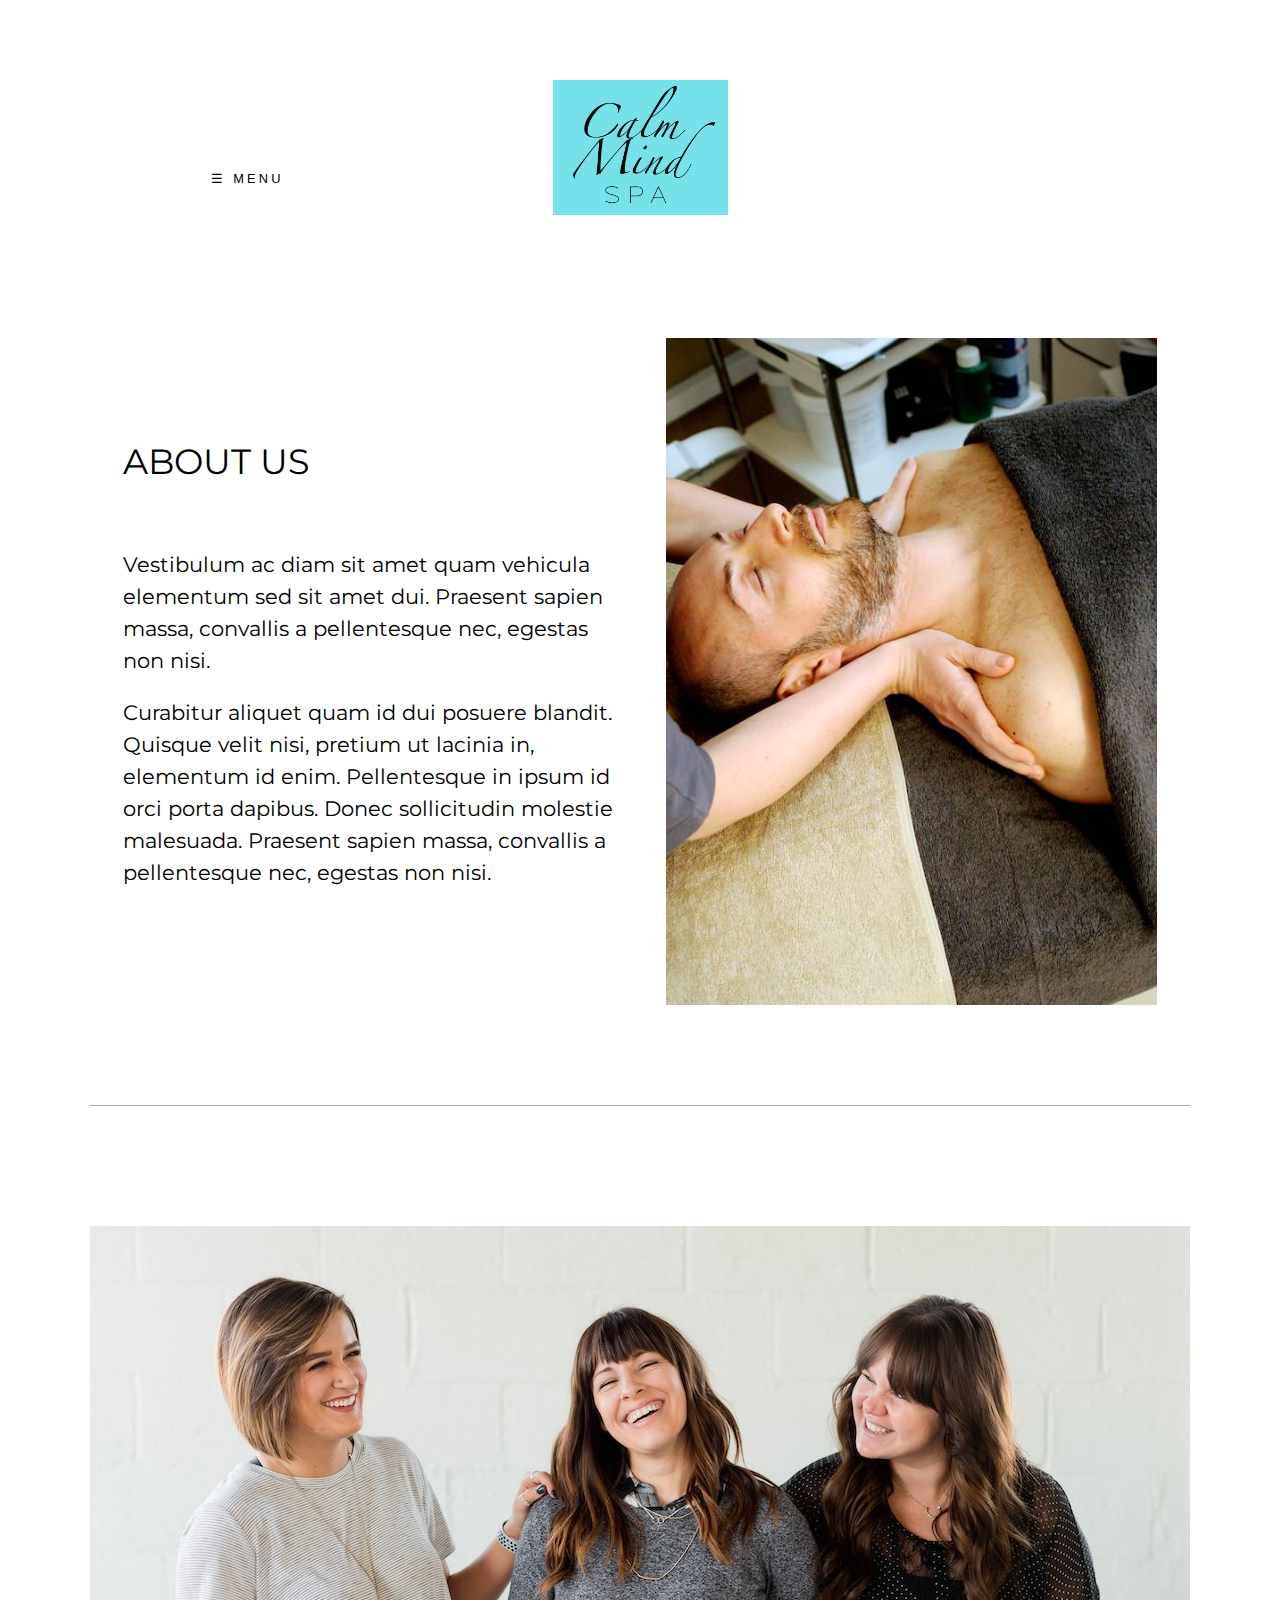
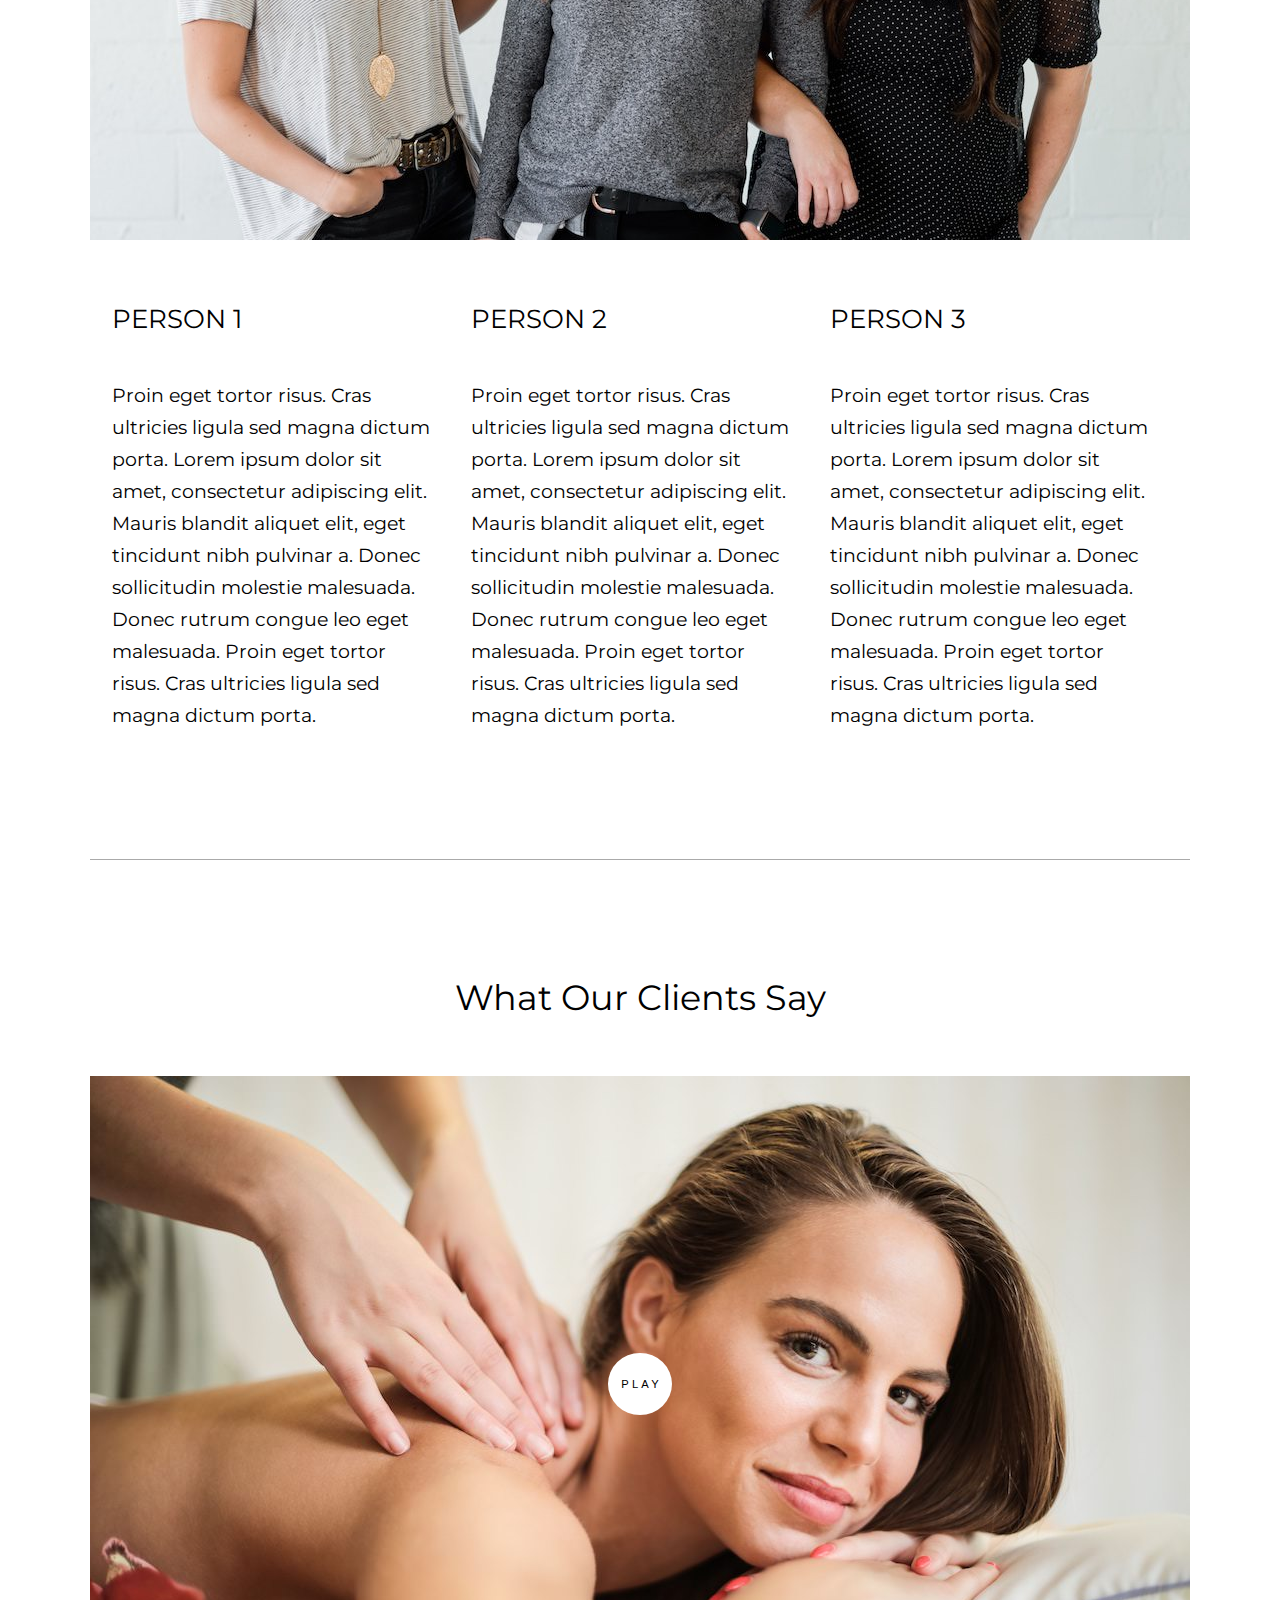
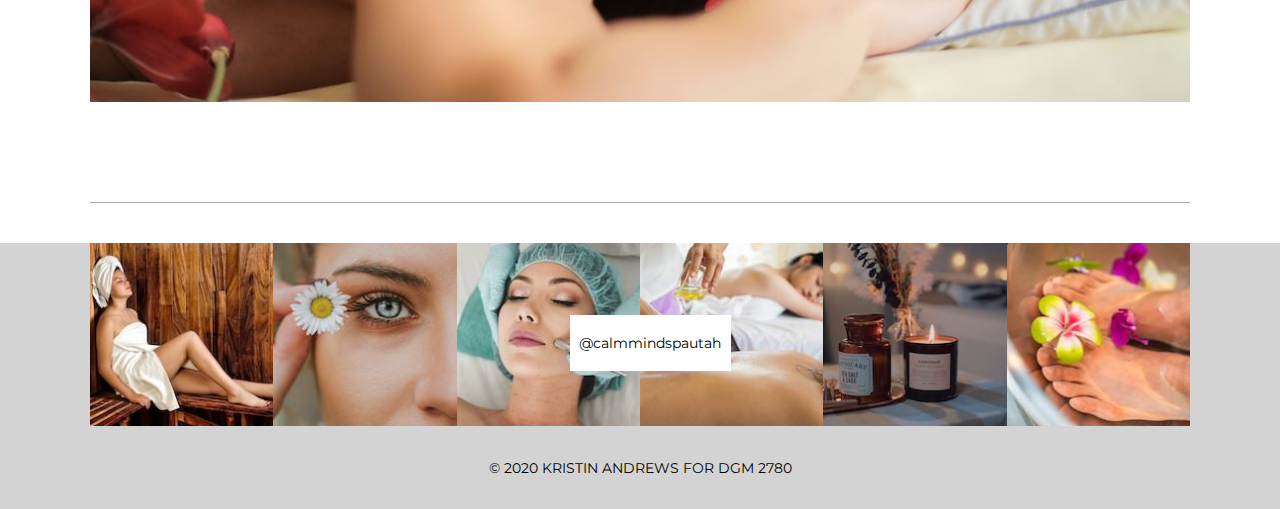
==== commit e8a4d377: "cleaned up code" ====
--- a/about.html
+++ b/about.html
@@ -4,36 +4,47 @@
     <meta charset="UTF-8" />
     <meta name="viewport" content="width=device-width, initial-scale=1.0" />
     <title>About: Calm Mind Spa</title>
-    <link href="https://fonts.googleapis.com/css?family=Open+Sans&display=swap" rel="stylesheet">
-    <link href="https://fonts.googleapis.com/css?family=Montserrat&display=swap" rel="stylesheet">
+    <link
+      href="https://fonts.googleapis.com/css?family=Open+Sans&display=swap"
+      rel="stylesheet"
+    />
+    <link
+      href="https://fonts.googleapis.com/css?family=Montserrat&display=swap"
+      rel="stylesheet"
+    />
     <link rel="stylesheet" href="css/index.css" />
   </head>
   <body>
+
+<!-- Header with Nav -->
+
+
     <header>
-		<nav id="blackNav">
-			<button id="navButton" onclick="toggleMenu()">
-				<span>&#9776; MENU</span>
-				<span>&otimes; CLOSE</span>
-			</button>
-		  <ul id="primaryNav" class="hide">
-			<li><a href="index.html">HOME</a></li>
-			<li><a href="about.html">ABOUT</a></li>
-			<li><a href="#">SERVICES</a></li>
-			<li><a href="#">CONTACT</a></li>
-		  </ul>
-		</nav>
-	  <div class="secondaryHeader"> 
-		<a href="index.html"
-        ><img class="centered" src="images/calmmindlogo.png" alt="companylogo"
-      /></a>
-	
-	  
-	</div> <!--closes centered-->
+      <nav>
+        <button id="navButton" onclick="toggleMenu()">
+          <span>&#9776; MENU</span>
+          <span>&otimes; CLOSE</span>
+        </button>
+        <ul id="primaryNav" class="hide">
+          <li><a href="index.html">HOME</a></li>
+          <li><a href="about.html">ABOUT</a></li>
+          <li><a href="#">SERVICES</a></li>
+          <li><a href="#">CONTACT</a></li>
+        </ul>
+      </nav>
+      <div class="secondaryHeader">
+        <a href="index.html"
+          ><img class="centered" src="images/calmmindlogo.png" alt="companylogo"
+        /></a>
+      </div>
+      <!--closes secondaryHeader-->
     </header>
 
+    <main>
 
-    
-    <main>
+
+      <!-- Section 1  -->
+
       <section class="spread">
         <div class="contentblock">
           <div class="block1 intro">
@@ -57,6 +68,11 @@
         <!--closes contentblock-->
       </section>
 
+
+
+
+      <!-- Section 2  -->
+
       <section class="spread width_constraint">
         <img src="images/bossbabes.jpg" />
         <div id="bios">
@@ -67,8 +83,8 @@
               porta. Lorem ipsum dolor sit amet, consectetur adipiscing elit.
               Mauris blandit aliquet elit, eget tincidunt nibh pulvinar a. Donec
               sollicitudin molestie malesuada. Donec rutrum congue leo eget
-              malesuada. Proin eget tortor risus. Cras ultricies ligula sed magna dictum
-              porta.
+              malesuada. Proin eget tortor risus. Cras ultricies ligula sed
+              magna dictum porta.
             </p>
           </div>
           <div class="person">
@@ -78,8 +94,8 @@
               porta. Lorem ipsum dolor sit amet, consectetur adipiscing elit.
               Mauris blandit aliquet elit, eget tincidunt nibh pulvinar a. Donec
               sollicitudin molestie malesuada. Donec rutrum congue leo eget
-              malesuada. Proin eget tortor risus. Cras ultricies ligula sed magna dictum
-              porta.
+              malesuada. Proin eget tortor risus. Cras ultricies ligula sed
+              magna dictum porta.
             </p>
           </div>
           <div class="person">
@@ -89,36 +105,44 @@
               porta. Lorem ipsum dolor sit amet, consectetur adipiscing elit.
               Mauris blandit aliquet elit, eget tincidunt nibh pulvinar a. Donec
               sollicitudin molestie malesuada. Donec rutrum congue leo eget
-              malesuada. Proin eget tortor risus. Cras ultricies ligula sed magna dictum
-              porta.
+              malesuada. Proin eget tortor risus. Cras ultricies ligula sed
+              magna dictum porta.
             </p>
           </div>
         </div>
       </section>
-      
+
+    <!-- Section 3  -->
+
+
       <section id="testimonials" class="spread">
-      <h2>What Our Clients Say</h2>
-      <button class="round">PLAY</button>
-<img src="images/womanlooking.jpg" alt="" />
-    </section>
+        <h2>What Our Clients Say</h2>
+        <button>PLAY</button>
+        <img src="images/womanlooking.jpg" alt="" />
+      </section>
     </main>
+
+
+
+<!-- Footer  -->
+
     <footer>
-		<a href="https://www.instagram.com/" target="_blank"><div class="overlaytext">
-		<p>@calmmindspautah</p>
-	</div></a>
-	<a href="https://www.instagram.com/" target="_blank">
-		<div class="instaphotos">
-			<img src="images/womaninsauna.jpg" alt="">
-			<img src="images/eyewithflower.jpg" alt="">
-			<img src="images/prep.jpg" alt="">
-			<img src="images/massageoil.jpg" alt="">
-			<img src="images/candles.jpg" alt="">
-			<img src="images/pedicure.jpg" alt="">
-			
-				</div>
-			</a>
-	  <p>&copy; 2020 KRISTIN ANDREWS FOR DGM 2780</p>
-	
+      <a href="https://www.instagram.com/" target="_blank"
+        ><div class="overlaytext">
+          <p>@calmmindspautah</p>
+        </div></a
+      >
+      <a href="https://www.instagram.com/" target="_blank">
+        <div class="instaphotos">
+          <img src="images/womaninsauna.jpg" alt="" />
+          <img src="images/eyewithflower.jpg" alt="" />
+          <img src="images/prep.jpg" alt="" />
+          <img src="images/massageoil.jpg" alt="" />
+          <img src="images/candles.jpg" alt="" />
+          <img src="images/pedicure.jpg" alt="" />
+        </div>
+      </a>
+      <p>&copy; 2020 KRISTIN ANDREWS FOR DGM 2780</p>
     </footer>
     <script type="text/javascript" src="js/main.js"></script>
   </body>
--- a/css/index.css
+++ b/css/index.css
@@ -138,12 +138,20 @@
 .buttonstyle {
   border: 1px solid #999;
   padding: 15px 35px;
-  font-size: 0.85rem;
+  background-color: transparent;
+  font-size: 0.8rem;
   display: inline-block;
   letter-spacing: 0.2rem;
-  margin: 40px 0;
+  margin: 0.2rem 2%;
   min-width: 150px;
   max-width: 200px;
+}
+@media (max-width: 550px) {
+  .buttonstyle {
+    padding: 15px 12px;
+    min-width: 50px;
+    letter-spacing: 0.11rem;
+  }
 }
 .buttonstyle:hover {
   background-color: #333;
@@ -166,20 +174,64 @@
   display: flex;
   justify-content: center;
 }
+@media (max-width: 550px) {
+  .roundbutton {
+    padding: 25px 15px;
+  }
+}
 .roundbutton:hover {
   transition: background 1s ease-in-out;
   color: #a6ebf1;
 }
+.flexcolumn {
+  display: flex;
+  flex-direction: column;
+  align-items: center;
+}
 body {
-  font-family: 'Montserrat', sans-serif;
+  font-family: 'Montserrat', 'Open Sans', 'Helvetica', 'Arial', sans-serif;
+  margin: 0 auto;
 }
 main {
   margin: 0 auto;
+}
+section {
+  margin: 40px auto;
+}
+h2 {
+  font-size: 2.2rem;
+  margin-bottom: 60px;
+}
+@media (max-width: 550px) {
+  h2 {
+    font-size: 1.5rem;
+    margin-bottom: 20px;
+  }
+}
+h3 {
+  font-size: 1.6rem;
+  padding: 12% 0;
+}
+@media (max-width: 550px) {
+  h3 {
+    font-size: 1.3rem;
+    padding: 10% 0;
+  }
+}
+p {
+  padding: 2% 0;
+  font-size: 0.85rem;
+  line-height: 2rem;
 }
 header img.centered {
   width: 175px;
   margin-top: 80px;
   position: relative;
+}
+@media (max-width: 550px) {
+  header img.centered {
+    width: 130px;
+  }
 }
 header .centerDiv {
   display: flex;
@@ -188,12 +240,6 @@
   justify-content: space-between;
   height: 100vh;
   padding-bottom: 0;
-  position: relative;
-}
-.secondaryHeader {
-  display: flex;
-  flex-direction: column;
-  align-items: center;
   position: relative;
 }
 nav {
@@ -205,13 +251,6 @@
   left: 12%;
   top: 17%;
 }
-nav .open {
-  background-color: #222;
-  color: #fff;
-}
-nav .open:hover {
-  background-color: #222;
-}
 nav ul {
   list-style-type: none;
   padding: 0;
@@ -227,14 +266,54 @@
 nav ul li a:active {
   background-color: #3c3c3c;
 }
+@media (max-width: 550px) {
+  nav {
+    top: 17%;
+    left: 7%;
+  }
+}
 nav #navButton {
+  border: 1px solid #999;
+  padding: 15px 35px;
+  background-color: transparent;
+  font-size: 0.8rem;
+  display: inline-block;
+  letter-spacing: 0.2rem;
+  margin: 0.2rem 2%;
+  min-width: 150px;
+  max-width: 200px;
+  border: none;
   width: 175px;
+}
+@media (max-width: 550px) {
+  nav #navButton {
+    padding: 15px 12px;
+    min-width: 50px;
+    letter-spacing: 0.11rem;
+  }
+}
+nav #navButton:hover {
+  background-color: #333;
+  color: #a6ebf1;
+  transition: background 0.35s ease-in-out;
+}
+@media (max-width: 550px) {
+  nav #navButton {
+    width: 75px;
+  }
+}
+nav #navButton:hover {
+  background-color: transparent;
 }
 nav #navButton span:nth-child(1) {
   display: block;
 }
 nav #navButton span:nth-child(2) {
   display: none;
+}
+nav #navButton.open {
+  background-color: #222;
+  transition: none;
 }
 nav #navButton.open span:nth-child(1) {
   display: none;
@@ -247,55 +326,164 @@
   overflow: hidden;
   width: 175px;
   margin-left: 2%;
-  background-color: #222;
+}
+@media (max-width: 550px) {
+  nav #primaryNav {
+    width: 80vw;
+  }
 }
 nav #primaryNav.open {
   height: auto;
 }
-nav button {
-  margin: 0.2rem 2%;
-  background-color: transparent;
-  border: none;
-  font-size: 0.8rem;
-  color: #222;
-}
-nav button:hover {
-  background-color: transparent;
-  color: #bcf0f4;
-  transition: background 0.35s ease-in-out;
-}
-h2 {
-  font-size: 2.2rem;
-  margin-bottom: 60px;
-}
-h3 {
-  font-size: 1.6rem;
-  padding: 12% 0;
-}
-main {
+nav .open {
+  background-color: #222;
+  color: #fff;
+}
+footer {
+  background-color: lightgray;
+  padding: 0;
+  font-size: 0.7rem;
+  display: flex;
+  flex-direction: column;
+  align-items: center;
+}
+footer img {
+  width: 100%;
+}
+footer .instaphotos {
+  display: grid;
+  grid-template-columns: 1fr 1fr 1fr 1fr 1fr 1fr;
+  max-width: 1100px;
+  position: relative;
+}
+@media (max-width: 550px) {
+  footer .instaphotos {
+    grid-template-columns: 1fr 1fr;
+    column-gap: 4%;
+    row-gap: 4%;
+    margin: 6%;
+    margin-bottom: 12%;
+  }
+}
+footer .overlaytext {
+  position: absolute;
+  background-color: white;
+  color: black;
+  padding: 0.6rem;
+  z-index: 1;
+  left: 44.5%;
+  margin-top: 4.5rem;
+}
+@media (max-width: 550px) {
+  footer .overlaytext {
+    margin-top: 248px;
+    margin-right: 200px;
+    left: 29%;
+  }
+}
+header.showimage {
+  background-image: url("../images/header1.jpg");
+  height: 100vh;
+  background-size: cover;
+  background-position: center;
+  background-repeat: no-repeat;
+  opacity: 0.9;
+}
+@media (max-width: 550px) {
+  header.showimage {
+    background-position-x: 67%;
+  }
+}
+section#about {
+  max-width: 1070px;
+  padding: 6% 0 4% 0;
+  margin: 30px auto 0px auto;
+}
+@media (max-width: 550px) {
+  section#about {
+    padding: 1% 0;
+    margin-top: 50px;
+  }
+}
+section#about img {
+  width: 100%;
+}
+section#about p {
+  font-size: 1.2rem;
+}
+@media (max-width: 550px) {
+  section#about p {
+    font-size: 1rem;
+  }
+}
+section#about .contentblock {
   margin: 0 auto;
-}
-p {
-  padding: 2% 0;
-  font-size: 0.85rem;
-  line-height: 2rem;
-}
-button {
+  padding: 0 3%;
+  display: grid;
+  grid-template-columns: 1fr 1fr;
+  column-gap: 5%;
+}
+@media (max-width: 550px) {
+  section#about .contentblock {
+    grid-template-columns: 100%;
+    row-gap: 1%;
+  }
+}
+section#about .contentblock .block1 button {
   border: 1px solid #999;
   padding: 15px 35px;
-  font-size: 0.85rem;
+  background-color: transparent;
+  font-size: 0.8rem;
   display: inline-block;
   letter-spacing: 0.2rem;
-  margin: 40px 0;
+  margin: 0.2rem 2%;
   min-width: 150px;
   max-width: 200px;
-}
-button:hover {
+  margin-top: 100px;
+}
+@media (max-width: 550px) {
+  section#about .contentblock .block1 button {
+    padding: 15px 12px;
+    min-width: 50px;
+    letter-spacing: 0.11rem;
+  }
+}
+section#about .contentblock .block1 button:hover {
   background-color: #333;
   color: #a6ebf1;
   transition: background 0.35s ease-in-out;
 }
-.round {
+@media (max-width: 550px) {
+  section#about .contentblock .block1 button {
+    margin-top: 40px;
+  }
+}
+section#homevideo {
+  display: flex;
+  flex-direction: column;
+  align-items: center;
+  position: relative;
+  max-width: 1100px;
+  margin: 0 auto;
+  padding: 6% 0;
+}
+@media (max-width: 550px) {
+  section#homevideo {
+    margin-top: 40px;
+  }
+}
+section#homevideo img {
+  width: 100%;
+}
+section#homevideo button {
+  border: 1px solid #999;
+  padding: 15px 35px;
+  background-color: transparent;
+  font-size: 0.8rem;
+  letter-spacing: 0.2rem;
+  margin: 0.2rem 2%;
+  min-width: 150px;
+  max-width: 200px;
   background-color: #fff;
   border: none;
   color: #000;
@@ -308,91 +496,40 @@
   border-radius: 50%;
   width: 64px;
   min-width: 50px;
-  display: flex;
-  justify-content: center;
-}
-.round:hover {
-  transition: background 1s ease-in-out;
-  color: #a6ebf1;
-}
-.overlaytext {
-  position: absolute;
-  background-color: white;
-  color: black;
-  padding: 0.6rem;
-  z-index: 1;
-  left: 44.5%;
-}
-section {
-  margin: 40px auto;
-}
-footer {
-  background-color: lightgray;
-  padding: 0;
-  font-size: 0.7rem;
-  display: flex;
-  flex-direction: column;
-  align-items: center;
-}
-footer img {
-  width: 100%;
-}
-footer .instaphotos {
-  display: grid;
-  grid-template-columns: 1fr 1fr 1fr 1fr 1fr 1fr;
-  max-width: 1100px;
-  position: relative;
-}
-footer .overlaytext {
-  margin-top: 4.5rem;
-}
-header.showimage {
-  background-image: url("../images/header1.jpg");
-  height: 100vh;
-  background-size: cover;
-  background-position: center;
-  background-repeat: no-repeat;
-  opacity: 0.9;
-}
-section#about {
-  max-width: 1070px;
-  padding: 6% 0 4% 0;
-  margin: 30px auto 0px auto;
-}
-section#about img {
-  width: 100%;
-}
-section#about p {
-  font-size: 1.2rem;
-}
-section#about .contentblock {
-  padding: 0 3%;
-  display: grid;
-  grid-template-columns: 1fr 1fr;
-  column-gap: 5%;
-}
-section#about .contentblock button {
-  margin-top: 100px;
-}
-section#homevideo {
-  display: flex;
-  flex-direction: column;
-  position: relative;
-  align-items: center;
-  max-width: 1100px;
-  margin: 0 auto;
-  padding: 6% 0;
-}
-section#homevideo img {
-  width: 100%;
-}
-section#homevideo button {
   position: absolute;
   top: 50%;
   left: 46.6%;
+  background-color: white;
   display: flex;
   justify-content: center;
   z-index: 1;
+}
+@media (max-width: 550px) {
+  section#homevideo button {
+    padding: 15px 12px;
+    min-width: 50px;
+    letter-spacing: 0.11rem;
+  }
+}
+section#homevideo button:hover {
+  background-color: #333;
+  color: #a6ebf1;
+  transition: background 0.35s ease-in-out;
+}
+@media (max-width: 550px) {
+  section#homevideo button {
+    padding: 25px 15px;
+  }
+}
+section#homevideo button:hover {
+  transition: background 1s ease-in-out;
+  color: #a6ebf1;
+}
+@media (max-width: 550px) {
+  section#homevideo button {
+    left: 40%;
+    top: 47%;
+  }
 }
 section#feature {
   position: relative;
@@ -412,18 +549,77 @@
   text-align: center;
   position: absolute;
   top: 35%;
-  left: 41%;
+  left: 39%;
+}
+@media (max-width: 550px) {
+  section#feature .overlay_text {
+    top: 5%;
+    left: 15%;
+  }
 }
 section#feature .overlay_text h3 {
   padding: 15px;
 }
 section#feature .overlay_text button {
+  border: 1px solid #999;
+  padding: 15px 35px;
+  background-color: transparent;
+  font-size: 0.8rem;
+  display: inline-block;
+  letter-spacing: 0.2rem;
+  margin: 0.2rem 2%;
+  min-width: 150px;
+  max-width: 200px;
   border: none;
-}
-header {
-  background-image: none;
-}
-.contentblock {
+  background-color: white;
+  padding: 1rem 2.3rem;
+  margin-top: 20px;
+}
+@media (max-width: 550px) {
+  section#feature .overlay_text button {
+    padding: 15px 12px;
+    min-width: 50px;
+    letter-spacing: 0.11rem;
+  }
+}
+section#feature .overlay_text button:hover {
+  background-color: #333;
+  color: #a6ebf1;
+  transition: background 0.35s ease-in-out;
+}
+@media (max-width: 550px) {
+  section#feature .overlay_text button {
+    width: 85px;
+  }
+}
+header .secondaryHeader {
+  display: flex;
+  flex-direction: column;
+  align-items: center;
+  position: relative;
+}
+section.spread {
+  padding-bottom: 100px;
+  border-bottom: 1px solid #aaa;
+  padding-top: 80px;
+  max-width: 1100px;
+}
+@media (max-width: 550px) {
+  section.spread {
+    padding-bottom: 60px;
+    padding-top: 40px;
+    row-gap: 5%;
+  }
+}
+section.spread p {
+  font-size: 1.2rem;
+}
+@media (max-width: 550px) {
+  section.spread p {
+    font-size: 1rem;
+  }
+}
+section.spread .contentblock {
   margin: 0 auto;
   max-width: 1100px;
   padding: 0 3%;
@@ -431,38 +627,44 @@
   grid-template-columns: 1fr 1fr;
   column-gap: 5%;
 }
-.contentblock p {
-  font-size: 1.5rem;
+@media (max-width: 550px) {
+  section.spread .contentblock {
+    grid-template-columns: 1fr;
+  }
+}
+section.spread .contentblock p {
+  font-size: 1.3rem;
   line-height: 2rem;
 }
-.contentblock img {
+section.spread .contentblock img {
   width: 100%;
 }
-.contentblock .intro {
+section.spread .contentblock .intro {
   align-self: center;
-}
-section.spread {
-  padding-bottom: 100px;
-  border-bottom: 1px solid #aaa;
-  padding-top: 80px;
-  max-width: 1100px;
-}
-section.spread p {
-  font-size: 1.2rem;
 }
 section.width_constraint img {
   width: 100%;
 }
-div#bios {
+section.width_constraint div#bios {
   display: grid;
   grid-template-columns: 1fr 1fr 1fr;
   column-gap: 2%;
   padding: 2%;
 }
-div#bios p {
+@media (max-width: 550px) {
+  section.width_constraint div#bios {
+    grid-template-columns: 1fr;
+  }
+}
+section.width_constraint div#bios p {
   font-size: 1.2rem;
   line-height: 2rem;
   padding-right: 5%;
+}
+@media (max-width: 550px) {
+  section.width_constraint div#bios p {
+    font-size: 1rem;
+  }
 }
 section#testimonials {
   display: flex;
@@ -476,8 +678,54 @@
   width: 100%;
 }
 section#testimonials button {
+  border: 1px solid #999;
+  padding: 15px 35px;
+  background-color: transparent;
+  font-size: 0.8rem;
+  letter-spacing: 0.2rem;
+  margin: 0.2rem 2%;
+  min-width: 150px;
+  max-width: 200px;
+  background-color: #fff;
+  border: none;
+  color: #000;
+  padding: 25px 25px 25px 28px;
+  text-align: center;
+  text-decoration: none;
+  display: inline-block;
+  font-size: 0.7rem;
+  margin: 2px 2px;
+  border-radius: 50%;
+  width: 64px;
+  min-width: 50px;
   position: absolute;
   display: flex;
   justify-content: center;
   top: 50%;
 }
+@media (max-width: 550px) {
+  section#testimonials button {
+    padding: 15px 12px;
+    min-width: 50px;
+    letter-spacing: 0.11rem;
+  }
+}
+section#testimonials button:hover {
+  background-color: #333;
+  color: #a6ebf1;
+  transition: background 0.35s ease-in-out;
+}
+@media (max-width: 550px) {
+  section#testimonials button {
+    padding: 25px 15px;
+  }
+}
+section#testimonials button:hover {
+  transition: background 1s ease-in-out;
+  color: #a6ebf1;
+}
+@media (max-width: 550px) {
+  section#testimonials button {
+    top: 44%;
+  }
+}
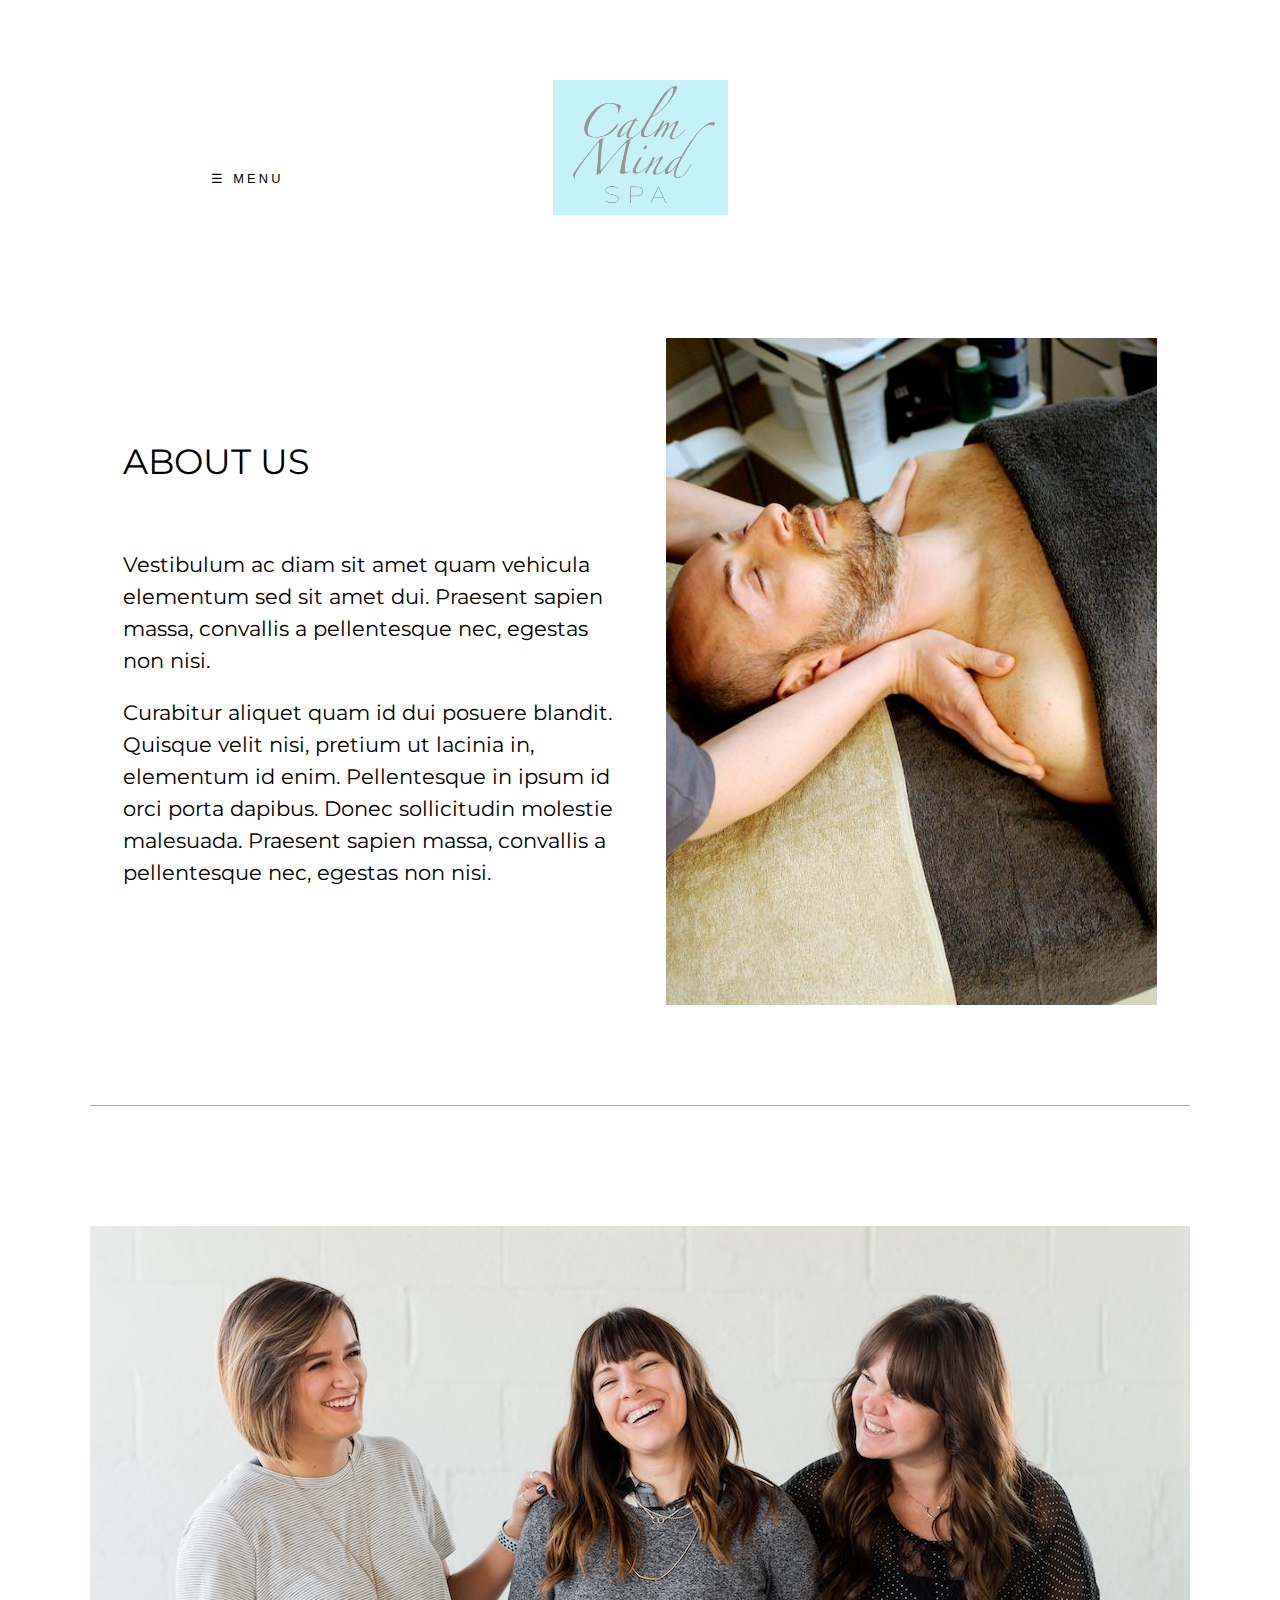
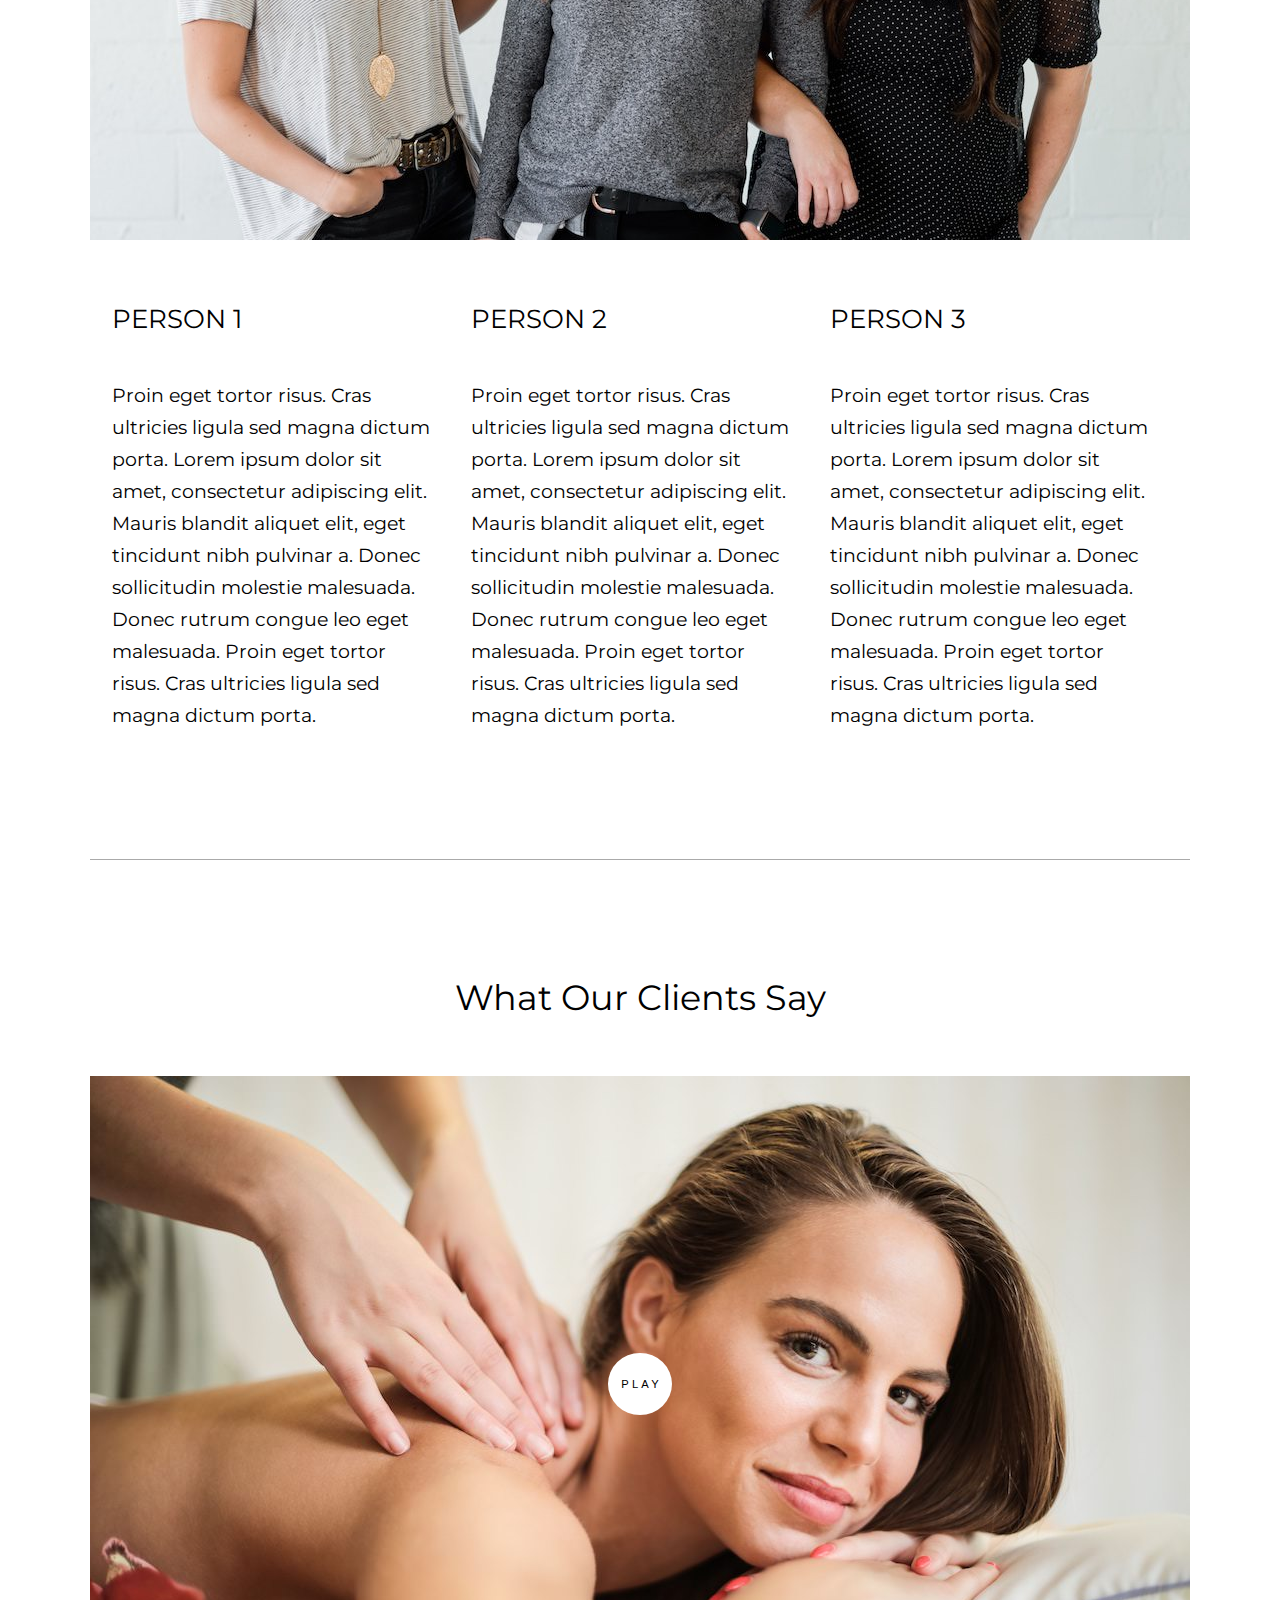
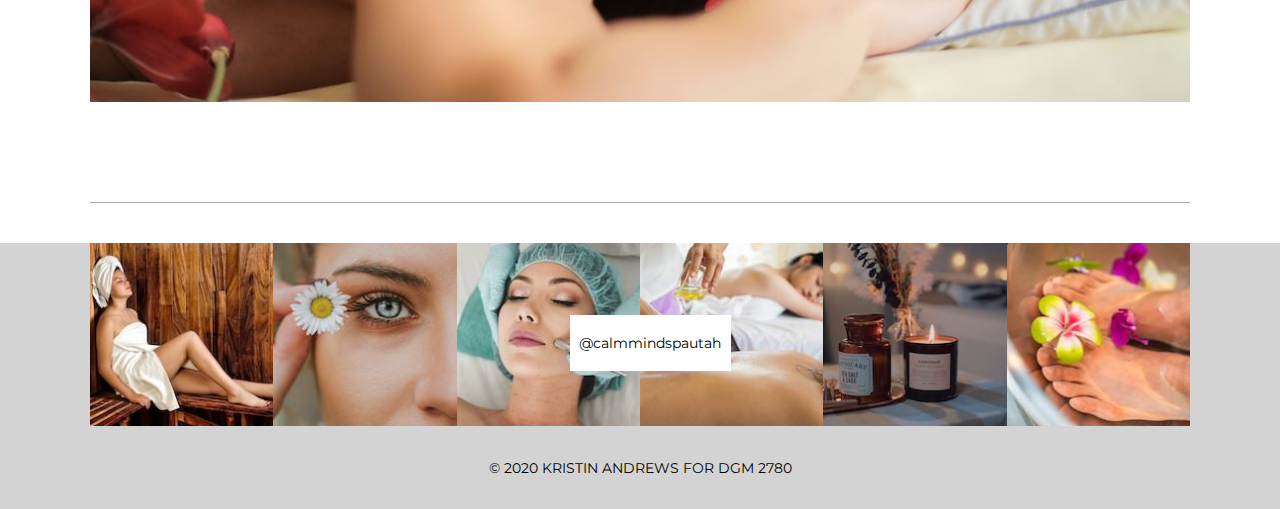
==== commit a81adfa2: "Added GSAP" ====
--- a/about.html
+++ b/about.html
@@ -117,7 +117,7 @@
 
       <section id="testimonials" class="spread">
         <h2>What Our Clients Say</h2>
-        <button>PLAY</button>
+        <button class="buttonplay">PLAY</button>
         <img src="images/womanlooking.jpg" alt="" />
       </section>
     </main>
@@ -144,6 +144,8 @@
       </a>
       <p>&copy; 2020 KRISTIN ANDREWS FOR DGM 2780</p>
     </footer>
+    <script type="text/javascript" src="js/jquery.js"></script>
+    <script src="https://cdnjs.cloudflare.com/ajax/libs/gsap/3.2.4/gsap.min.js"></script>
     <script type="text/javascript" src="js/main.js"></script>
   </body>
 </html>
--- a/css/index.css
+++ b/css/index.css
@@ -381,6 +381,9 @@
     left: 29%;
   }
 }
+img.centered {
+  opacity: 0;
+}
 header.showimage {
   background-image: url("../images/header1.jpg");
   height: 100vh;
